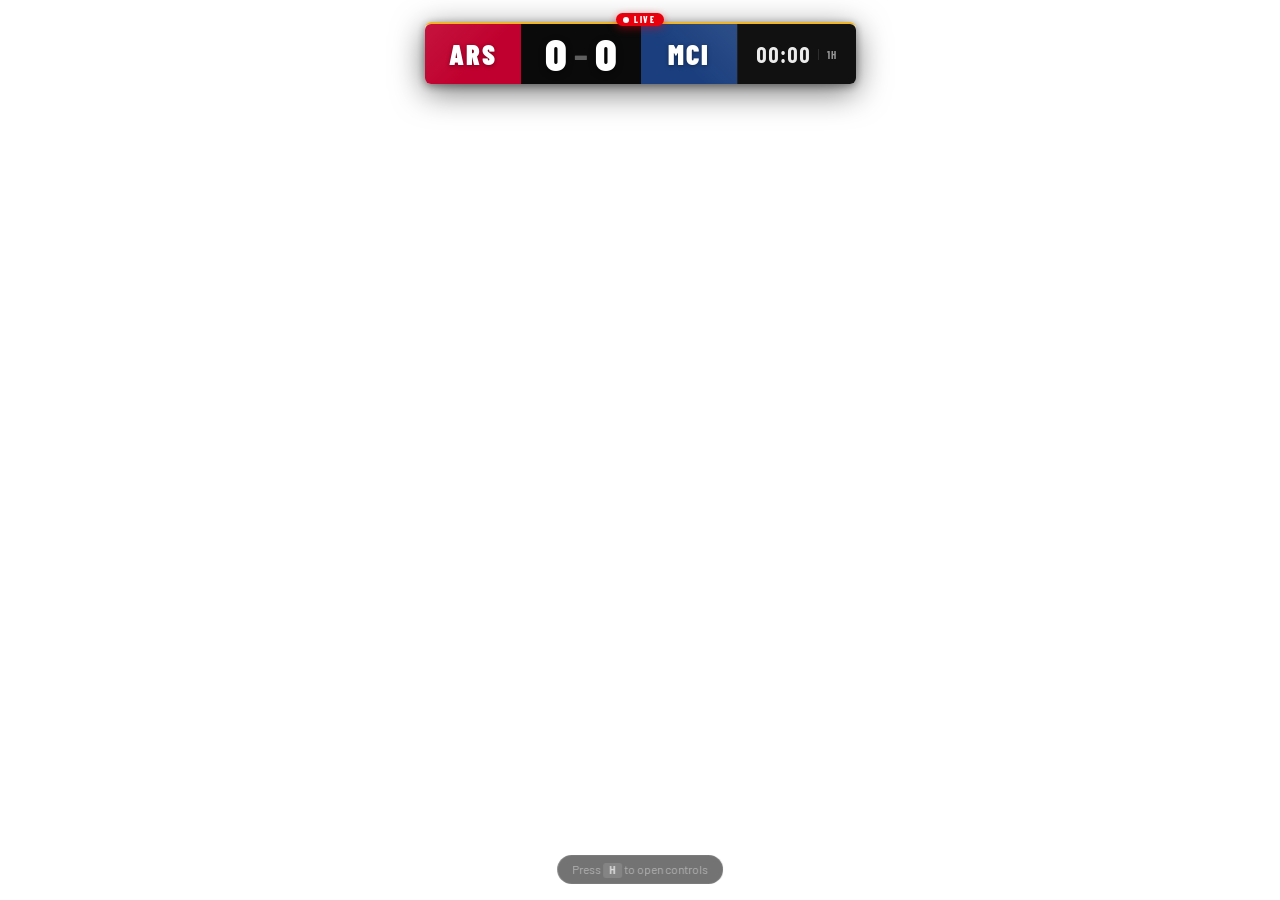
==== index.html @ 66799340 "Add files via upload" ====
<!DOCTYPE html>
<html lang="en">
<head>
  <meta charset="UTF-8" />
  <meta name="viewport" content="width=device-width, initial-scale=1.0" />
  <title>Football Broadcast Overlay</title>
  <link rel="preconnect" href="https://fonts.googleapis.com" />
  <link rel="preconnect" href="https://fonts.gstatic.com" crossorigin />
  <link href="https://fonts.googleapis.com/css2?family=Barlow+Condensed:wght@400;600;700;800;900&family=Barlow:wght@400;500;600;700&display=swap" rel="stylesheet" />
  <link rel="stylesheet" href="style.css" />
</head>
<body>

  <!-- ===================== SCOREBUG OVERLAY ===================== -->
  <div id="overlay">
    <div id="scorebug">

      <!-- Live pulse indicator -->
      <div class="live-badge">
        <span class="live-dot"></span>
        <span class="live-text">LIVE</span>
      </div>

      <!-- Home Team -->
      <div class="team-block home" id="home-block">
        <span class="team-name" id="home-name">ARS</span>
      </div>

      <!-- Score Area -->
      <div class="score-block">
        <span class="score" id="home-score">0</span>
        <span class="score-divider">–</span>
        <span class="score" id="away-score">0</span>
      </div>

      <!-- Away Team -->
      <div class="team-block away" id="away-block">
        <span class="team-name" id="away-name">MCI</span>
      </div>

      <!-- Timer Section -->
      <div class="timer-block" id="timer-block">
        <span class="match-time" id="match-time">00:00</span>
        <span class="added-time" id="added-time" style="display:none">+0</span>
        <span class="match-state" id="match-state">1H</span>
      </div>

    </div>
  </div>

  <!-- ===================== CONTROL PANEL ===================== -->
  <div id="control-panel" class="hidden">
    <div class="panel-header">
      <span class="panel-title">⚽ BROADCAST CONTROL</span>
      <button class="panel-close" id="panel-close" title="Close (H)">✕</button>
    </div>

    <div class="panel-body">

      <!-- Team Names -->
      <div class="control-section">
        <div class="section-label">TEAMS</div>
        <div class="control-row">
          <div class="team-input-group home-input">
            <label>Home</label>
            <input type="text" id="input-home-name" value="ARS" maxlength="6" />
          </div>
          <div class="team-input-group away-input">
            <label>Away</label>
            <input type="text" id="input-away-name" value="MCI" maxlength="6" />
          </div>
        </div>
        <div class="control-row">
          <label class="field-label">Home Color</label>
          <input type="color" id="home-color" value="#c0002e" />
          <label class="field-label">Away Color</label>
          <input type="color" id="away-color" value="#1b3f7e" />
        </div>
      </div>

      <!-- Score Controls -->
      <div class="control-section">
        <div class="section-label">SCORE</div>
        <div class="control-row">
          <div class="score-ctrl-group">
            <button class="btn score-btn minus" data-team="home" data-delta="-1">−</button>
            <span class="score-display" id="ctrl-home-score">0</span>
            <button class="btn score-btn plus" data-team="home" data-delta="1">+</button>
            <span class="score-label">HOME</span>
          </div>
          <div class="score-ctrl-group">
            <button class="btn score-btn minus" data-team="away" data-delta="-1">−</button>
            <span class="score-display" id="ctrl-away-score">0</span>
            <button class="btn score-btn plus" data-team="away" data-delta="1">+</button>
            <span class="score-label">AWAY</span>
          </div>
        </div>
      </div>

      <!-- Timer Controls -->
      <div class="control-section">
        <div class="section-label">MATCH TIMER</div>
        <div class="control-row timer-btns">
          <button class="btn btn-primary" id="btn-start">▶ START</button>
          <button class="btn btn-secondary" id="btn-pause">⏸ PAUSE</button>
          <button class="btn btn-danger" id="btn-reset">↺ RESET</button>
        </div>
        <div class="control-row timer-btns">
          <button class="btn btn-subtle" id="btn-minus10">−10s</button>
          <button class="btn btn-subtle" id="btn-plus10">+10s</button>
        </div>
        <div class="control-row">
          <label class="field-label">Set Time (MM:SS)</label>
          <input type="text" id="input-custom-time" placeholder="45:00" maxlength="5" />
          <button class="btn btn-subtle" id="btn-set-time">SET</button>
        </div>
      </div>

      <!-- Added Time -->
      <div class="control-section">
        <div class="section-label">ADDED TIME</div>
        <div class="control-row">
          <div class="slider-wrap">
            <input type="range" id="added-time-slider" min="0" max="15" value="0" step="1" />
            <div class="slider-labels">
              <span>0</span>
              <span id="added-time-value">None</span>
              <span>+15</span>
            </div>
          </div>
        </div>
      </div>

      <!-- Match State -->
      <div class="control-section">
        <div class="section-label">MATCH STATE</div>
        <div class="control-row state-btns">
          <button class="btn state-btn active" data-state="1H">1H</button>
          <button class="btn state-btn" data-state="HT">HT</button>
          <button class="btn state-btn" data-state="2H">2H</button>
          <button class="btn state-btn" data-state="ET">ET</button>
          <button class="btn state-btn" data-state="FT">FT</button>
        </div>
      </div>

      <!-- Keyboard Hints -->
      <div class="control-section shortcuts">
        <div class="section-label">SHORTCUTS</div>
        <div class="shortcut-grid">
          <span class="key">SPACE</span><span>Start / Pause</span>
          <span class="key">←</span><span>−10 seconds</span>
          <span class="key">→</span><span>+10 seconds</span>
          <span class="key">R</span><span>Reset timer</span>
          <span class="key">H</span><span>Toggle panel</span>
        </div>
      </div>

    </div>
  </div>

  <!-- Toggle hint when panel is hidden -->
  <div id="toggle-hint">Press <kbd>H</kbd> to open controls</div>

  <script src="script.js"></script>
</body>
</html>
---- style.css ----
/* ============================================================
   FOOTBALL BROADCAST OVERLAY — style.css
   Inspired by Premier League / UCL / SPOTV scorebug design
   ============================================================ */

*, *::before, *::after {
  box-sizing: border-box;
  margin: 0;
  padding: 0;
}

:root {
  --home-color: #c0002e;
  --away-color: #1b3f7e;
  --score-bg: #0a0a0a;
  --timer-bg: #111111;
  --text-primary: #ffffff;
  --text-muted: rgba(255,255,255,0.55);
  --gold: #f0b429;
  --gold-light: #ffe08a;
  --panel-bg: #141414;
  --panel-border: rgba(255,255,255,0.08);
  --panel-section: rgba(255,255,255,0.04);
  --radius: 4px;
  --font-main: 'Barlow Condensed', sans-serif;
  --font-body: 'Barlow', sans-serif;
}

html, body {
  width: 100%;
  height: 100%;
  background: transparent;
  font-family: var(--font-main);
  overflow: hidden;
}

/* ============================================================
   OVERLAY + SCOREBUG
   ============================================================ */

#overlay {
  position: fixed;
  top: 0;
  left: 0;
  right: 0;
  display: flex;
  justify-content: center;
  align-items: flex-start;
  padding-top: 22px;
  z-index: 100;
  pointer-events: none;
}

#scorebug {
  position: relative;
  display: flex;
  align-items: stretch;
  height: 62px;
  border-radius: 6px;
  overflow: visible;
  box-shadow:
    0 8px 32px rgba(0,0,0,0.55),
    0 2px 8px rgba(0,0,0,0.4),
    inset 0 1px 0 rgba(255,255,255,0.06);
  /* Thin gold top accent line */
  border-top: 2px solid var(--gold);
}

/* Live badge */
.live-badge {
  position: absolute;
  top: -11px;
  left: 50%;
  transform: translateX(-50%);
  display: flex;
  align-items: center;
  gap: 5px;
  background: #e8000d;
  padding: 2px 9px 2px 7px;
  border-radius: 20px;
  z-index: 10;
  box-shadow: 0 2px 8px rgba(232,0,13,0.5);
}

.live-dot {
  width: 6px;
  height: 6px;
  border-radius: 50%;
  background: #fff;
  animation: livePulse 1.4s ease-in-out infinite;
}

.live-text {
  font-family: var(--font-main);
  font-size: 9px;
  font-weight: 800;
  letter-spacing: 1.5px;
  color: #fff;
  line-height: 1;
}

@keyframes livePulse {
  0%, 100% { opacity: 1; transform: scale(1); }
  50%       { opacity: 0.4; transform: scale(0.85); }
}

/* ---- Team blocks ---- */
.team-block {
  display: flex;
  align-items: center;
  justify-content: center;
  padding: 0 22px;
  min-width: 96px;
  transition: background 0.3s ease;
}

.team-block.home {
  background: var(--home-color);
  border-radius: 6px 0 0 6px;
  /* Left edge subtle shine */
  background-image: linear-gradient(
    135deg,
    rgba(255,255,255,0.08) 0%,
    transparent 60%
  );
}

.team-block.away {
  background: var(--away-color);
  border-radius: 0 6px 6px 0;
  background-image: linear-gradient(
    225deg,
    rgba(255,255,255,0.08) 0%,
    transparent 60%
  );
}

.team-name {
  font-family: var(--font-main);
  font-size: 28px;
  font-weight: 900;
  letter-spacing: 2px;
  color: #fff;
  text-transform: uppercase;
  text-shadow: 0 1px 4px rgba(0,0,0,0.4);
  line-height: 1;
  white-space: nowrap;
}

/* ---- Score block ---- */
.score-block {
  display: flex;
  align-items: center;
  justify-content: center;
  gap: 4px;
  padding: 0 20px;
  background: var(--score-bg);
  min-width: 120px;
}

.score {
  font-family: var(--font-main);
  font-size: 44px;
  font-weight: 900;
  color: #ffffff;
  line-height: 1;
  font-variant-numeric: tabular-nums;
  /* Slight drop shadow for TV clarity */
  text-shadow: 0 2px 6px rgba(0,0,0,0.5);
  transition: transform 0.15s cubic-bezier(0.34,1.56,0.64,1), color 0.15s ease;
}

.score.bump {
  animation: scoreBump 0.35s cubic-bezier(0.34,1.56,0.64,1);
}

@keyframes scoreBump {
  0%   { transform: scale(1); }
  40%  { transform: scale(1.28); color: var(--gold); }
  100% { transform: scale(1); }
}

.score-divider {
  font-family: var(--font-main);
  font-size: 36px;
  font-weight: 700;
  color: rgba(255,255,255,0.35);
  line-height: 1;
  margin: 0 2px;
  user-select: none;
}

/* ---- Timer block ---- */
.timer-block {
  display: flex;
  align-items: center;
  gap: 7px;
  padding: 0 18px;
  background: var(--timer-bg);
  border-radius: 0 6px 6px 0;
  border-left: 1px solid rgba(255,255,255,0.07);
  min-width: 110px;
}

/* When away team is rightmost, override radius */
.team-block.away {
  /* away always right-most rounded */
}

/* Adjust border radius for timer if it's last */
/* Layout: HOME | SCORE | AWAY | TIMER */
.timer-block {
  border-radius: 0 6px 6px 0;
}
.team-block.away {
  border-radius: 0;
}

.match-time {
  font-family: var(--font-main);
  font-size: 22px;
  font-weight: 700;
  color: rgba(255,255,255,0.92);
  font-variant-numeric: tabular-nums;
  letter-spacing: 1px;
  line-height: 1;
}

.added-time {
  display: inline-flex;
  align-items: center;
  justify-content: center;
  background: var(--gold);
  color: #1a1000;
  font-family: var(--font-main);
  font-size: 11px;
  font-weight: 800;
  letter-spacing: 0.5px;
  padding: 2px 6px;
  border-radius: 20px;
  line-height: 1.2;
  white-space: nowrap;
  animation: addedTimeIn 0.35s cubic-bezier(0.34,1.56,0.64,1) both;
  box-shadow: 0 0 8px rgba(240,180,41,0.45);
}

@keyframes addedTimeIn {
  from { transform: scale(0.6); opacity: 0; }
  to   { transform: scale(1);   opacity: 1; }
}

.match-state {
  font-family: var(--font-main);
  font-size: 11px;
  font-weight: 700;
  letter-spacing: 1.5px;
  color: var(--text-muted);
  text-transform: uppercase;
  line-height: 1;
  border-left: 1px solid rgba(255,255,255,0.12);
  padding-left: 8px;
}

/* FT state — gold tint */
.match-state.ft {
  color: var(--gold);
}

/* ============================================================
   CONTROL PANEL
   ============================================================ */

#control-panel {
  position: fixed;
  top: 100px;
  left: 50%;
  transform: translateX(-50%);
  width: 540px;
  max-width: calc(100vw - 32px);
  background: var(--panel-bg);
  border: 1px solid var(--panel-border);
  border-radius: 10px;
  box-shadow:
    0 24px 64px rgba(0,0,0,0.7),
    0 4px 16px rgba(0,0,0,0.4);
  z-index: 500;
  font-family: var(--font-body);
  overflow: hidden;
  pointer-events: all;
  animation: panelIn 0.22s cubic-bezier(0.34,1.56,0.64,1);
}

@keyframes panelIn {
  from { opacity: 0; transform: translateX(-50%) translateY(-10px) scale(0.97); }
  to   { opacity: 1; transform: translateX(-50%) translateY(0) scale(1); }
}

#control-panel.hidden {
  display: none;
}

.panel-header {
  display: flex;
  align-items: center;
  justify-content: space-between;
  padding: 14px 18px;
  background: rgba(255,255,255,0.04);
  border-bottom: 1px solid var(--panel-border);
}

.panel-title {
  font-family: var(--font-main);
  font-size: 14px;
  font-weight: 800;
  letter-spacing: 2px;
  color: rgba(255,255,255,0.7);
  text-transform: uppercase;
}

.panel-close {
  background: none;
  border: none;
  color: rgba(255,255,255,0.4);
  font-size: 16px;
  cursor: pointer;
  padding: 2px 6px;
  border-radius: 4px;
  transition: color 0.15s, background 0.15s;
  line-height: 1;
}

.panel-close:hover {
  color: #fff;
  background: rgba(255,255,255,0.08);
}

.panel-body {
  padding: 16px;
  display: flex;
  flex-direction: column;
  gap: 14px;
  max-height: calc(100vh - 160px);
  overflow-y: auto;
}

.panel-body::-webkit-scrollbar { width: 4px; }
.panel-body::-webkit-scrollbar-track { background: transparent; }
.panel-body::-webkit-scrollbar-thumb { background: rgba(255,255,255,0.1); border-radius: 2px; }

/* Control sections */
.control-section {
  background: var(--panel-section);
  border: 1px solid var(--panel-border);
  border-radius: 8px;
  padding: 12px 14px;
  display: flex;
  flex-direction: column;
  gap: 10px;
}

.section-label {
  font-family: var(--font-main);
  font-size: 10px;
  font-weight: 700;
  letter-spacing: 2px;
  color: var(--text-muted);
  text-transform: uppercase;
}

.control-row {
  display: flex;
  align-items: center;
  gap: 10px;
  flex-wrap: wrap;
}

.field-label {
  font-size: 12px;
  color: var(--text-muted);
  white-space: nowrap;
}

/* Team input groups */
.team-input-group {
  display: flex;
  flex-direction: column;
  gap: 4px;
  flex: 1;
}

.team-input-group label {
  font-size: 11px;
  font-weight: 600;
  letter-spacing: 1px;
  text-transform: uppercase;
}

.team-input-group.home-input label { color: #ff6b8a; }
.team-input-group.away-input label { color: #6b9eff; }

/* Inputs */
input[type="text"],
input[type="color"] {
  background: rgba(255,255,255,0.06);
  border: 1px solid rgba(255,255,255,0.12);
  border-radius: 5px;
  color: #fff;
  font-family: var(--font-main);
  font-size: 16px;
  font-weight: 700;
  letter-spacing: 1px;
  padding: 7px 10px;
  outline: none;
  transition: border-color 0.15s, background 0.15s;
  width: 100%;
  text-transform: uppercase;
}

input[type="text"]:focus {
  border-color: rgba(255,255,255,0.3);
  background: rgba(255,255,255,0.09);
}

input[type="color"] {
  padding: 3px 5px;
  width: 46px;
  height: 34px;
  cursor: pointer;
  flex-shrink: 0;
}

/* Score controls */
.score-ctrl-group {
  display: flex;
  align-items: center;
  gap: 8px;
  flex: 1;
}

.score-label {
  font-size: 10px;
  font-weight: 700;
  letter-spacing: 1.5px;
  color: var(--text-muted);
  text-transform: uppercase;
}

.score-display {
  font-family: var(--font-main);
  font-size: 28px;
  font-weight: 900;
  color: #fff;
  min-width: 30px;
  text-align: center;
  font-variant-numeric: tabular-nums;
}

/* Buttons */
.btn {
  font-family: var(--font-main);
  font-size: 13px;
  font-weight: 700;
  letter-spacing: 0.8px;
  border: none;
  border-radius: 5px;
  cursor: pointer;
  padding: 8px 14px;
  transition: all 0.15s ease;
  text-transform: uppercase;
  line-height: 1;
}

.btn:active { transform: scale(0.96); }

.btn-primary {
  background: #2a9d3e;
  color: #fff;
}
.btn-primary:hover { background: #34c04f; }

.btn-secondary {
  background: #b5820a;
  color: #fff;
}
.btn-secondary:hover { background: #d9a010; }

.btn-danger {
  background: rgba(220,38,38,0.75);
  color: #fff;
}
.btn-danger:hover { background: rgba(220,38,38,1); }

.btn-subtle {
  background: rgba(255,255,255,0.07);
  color: rgba(255,255,255,0.8);
  border: 1px solid rgba(255,255,255,0.1);
}
.btn-subtle:hover {
  background: rgba(255,255,255,0.12);
  color: #fff;
}

.score-btn {
  width: 34px;
  height: 34px;
  padding: 0;
  font-size: 20px;
  font-weight: 700;
  display: flex;
  align-items: center;
  justify-content: center;
  border-radius: 50%;
}

.score-btn.minus {
  background: rgba(220,38,38,0.2);
  color: #ff7a7a;
  border: 1px solid rgba(220,38,38,0.3);
}
.score-btn.minus:hover {
  background: rgba(220,38,38,0.45);
  color: #fff;
}

.score-btn.plus {
  background: rgba(42,157,62,0.2);
  color: #6dda84;
  border: 1px solid rgba(42,157,62,0.3);
}
.score-btn.plus:hover {
  background: rgba(42,157,62,0.45);
  color: #fff;
}

.timer-btns { flex-wrap: nowrap; }

/* Added time slider */
.slider-wrap {
  width: 100%;
  display: flex;
  flex-direction: column;
  gap: 6px;
}

input[type="range"] {
  -webkit-appearance: none;
  width: 100%;
  height: 5px;
  background: rgba(255,255,255,0.1);
  border-radius: 10px;
  outline: none;
  cursor: pointer;
  accent-color: var(--gold);
}

input[type="range"]::-webkit-slider-thumb {
  -webkit-appearance: none;
  width: 20px;
  height: 20px;
  border-radius: 50%;
  background: var(--gold);
  box-shadow: 0 0 8px rgba(240,180,41,0.5);
  cursor: pointer;
  transition: transform 0.1s;
}

input[type="range"]::-webkit-slider-thumb:hover {
  transform: scale(1.15);
}

input[type="range"]::-moz-range-thumb {
  width: 20px;
  height: 20px;
  border-radius: 50%;
  background: var(--gold);
  cursor: pointer;
  border: none;
}

.slider-labels {
  display: flex;
  justify-content: space-between;
  font-size: 11px;
  color: var(--text-muted);
  font-family: var(--font-body);
}

#added-time-value {
  color: var(--gold);
  font-weight: 600;
  font-family: var(--font-main);
  font-size: 13px;
}

/* Match state buttons */
.state-btns {
  gap: 6px;
}

.state-btn {
  flex: 1;
  padding: 8px 6px;
  background: rgba(255,255,255,0.05);
  color: rgba(255,255,255,0.5);
  border: 1px solid rgba(255,255,255,0.08);
  font-size: 13px;
}

.state-btn:hover {
  background: rgba(255,255,255,0.1);
  color: rgba(255,255,255,0.85);
}

.state-btn.active {
  background: rgba(240,180,41,0.18);
  color: var(--gold);
  border-color: rgba(240,180,41,0.35);
}

/* Shortcuts */
.shortcuts .section-label { margin-bottom: 2px; }

.shortcut-grid {
  display: grid;
  grid-template-columns: auto 1fr;
  gap: 5px 12px;
  align-items: center;
}

.key {
  display: inline-block;
  background: rgba(255,255,255,0.08);
  border: 1px solid rgba(255,255,255,0.15);
  border-radius: 4px;
  padding: 2px 8px;
  font-family: var(--font-main);
  font-size: 11px;
  font-weight: 700;
  color: rgba(255,255,255,0.7);
  letter-spacing: 0.5px;
  white-space: nowrap;
}

.shortcut-grid span:not(.key) {
  font-size: 12px;
  color: var(--text-muted);
}

/* ============================================================
   TOGGLE HINT
   ============================================================ */

#toggle-hint {
  position: fixed;
  bottom: 16px;
  left: 50%;
  transform: translateX(-50%);
  background: rgba(0,0,0,0.55);
  color: rgba(255,255,255,0.45);
  font-family: var(--font-body);
  font-size: 12px;
  padding: 6px 14px;
  border-radius: 20px;
  pointer-events: none;
  user-select: none;
  opacity: 1;
  transition: opacity 0.4s;
  backdrop-filter: blur(6px);
  border: 1px solid rgba(255,255,255,0.06);
}

#toggle-hint kbd {
  background: rgba(255,255,255,0.12);
  border-radius: 3px;
  padding: 1px 6px;
  font-size: 11px;
  font-weight: 600;
  color: rgba(255,255,255,0.7);
}

#toggle-hint.fade-out {
  opacity: 0;
}

/* ============================================================
   RESPONSIVE — small embedded players
   ============================================================ */

@media (max-width: 600px) {
  #scorebug {
    height: 52px;
    border-radius: 5px;
  }
  .team-block { padding: 0 14px; min-width: 70px; }
  .team-name { font-size: 21px; }
  .score { font-size: 34px; }
  .score-block { padding: 0 14px; min-width: 96px; }
  .score-divider { font-size: 28px; }
  .match-time { font-size: 17px; }
  .timer-block { padding: 0 12px; min-width: 90px; }
  .added-time { font-size: 10px; }
  .match-state { font-size: 10px; }
}

@media (max-width: 400px) {
  .live-badge { display: none; }
  #overlay { padding-top: 10px; }
}
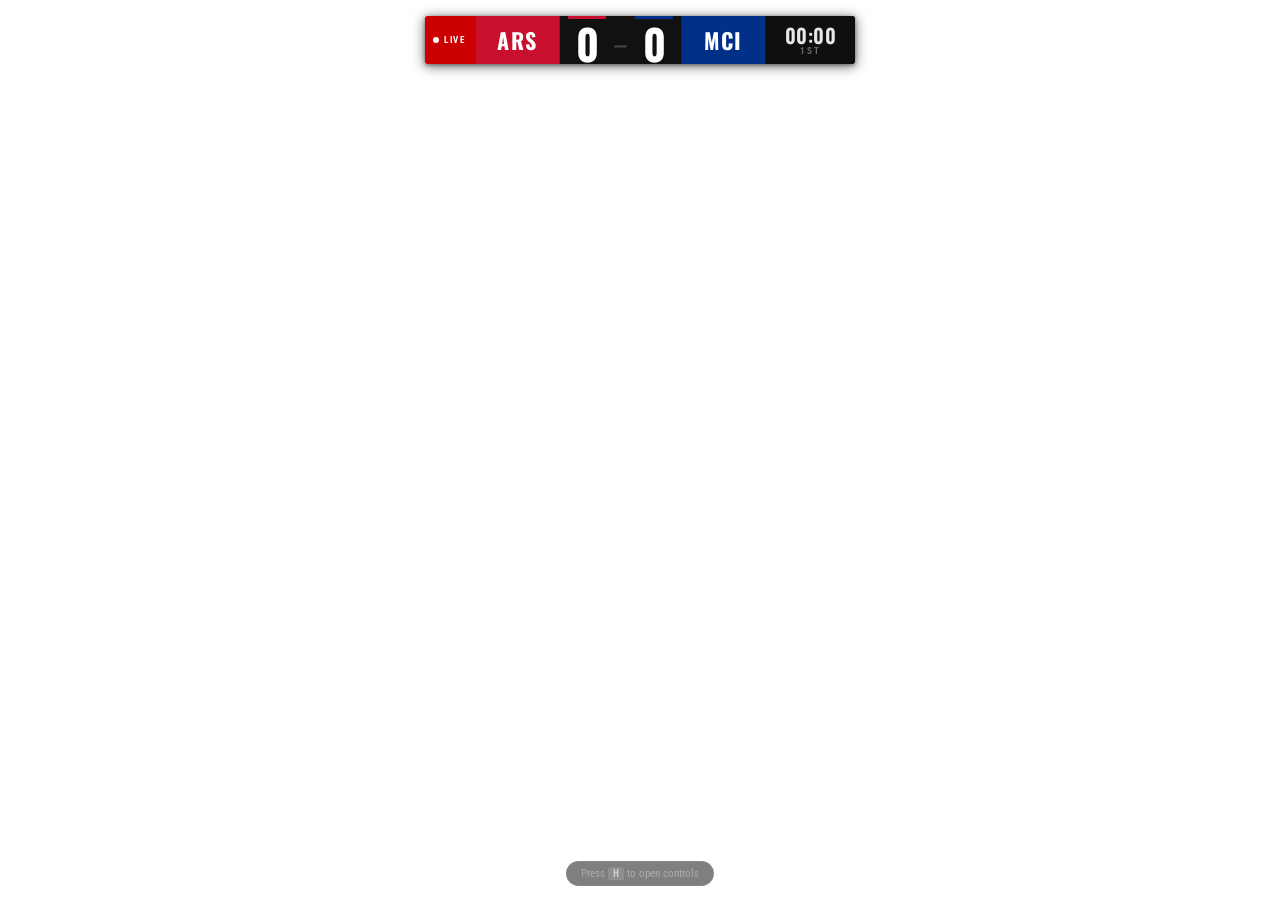
==== commit f74175ec: "Create index.html" ====
--- a/index.html
+++ b/index.html
@@ -1,166 +1,1009 @@
 <!DOCTYPE html>
 <html lang="en">
 <head>
-  <meta charset="UTF-8" />
-  <meta name="viewport" content="width=device-width, initial-scale=1.0" />
-  <title>Football Broadcast Overlay</title>
-  <link rel="preconnect" href="https://fonts.googleapis.com" />
-  <link rel="preconnect" href="https://fonts.gstatic.com" crossorigin />
-  <link href="https://fonts.googleapis.com/css2?family=Barlow+Condensed:wght@400;600;700;800;900&family=Barlow:wght@400;500;600;700&display=swap" rel="stylesheet" />
-  <link rel="stylesheet" href="style.css" />
+<meta charset="UTF-8"/>
+<meta name="viewport" content="width=device-width,initial-scale=1.0"/>
+<title>Football Scoreboard</title>
+<link rel="preconnect" href="https://fonts.googleapis.com"/>
+<link rel="preconnect" href="https://fonts.gstatic.com" crossorigin/>
+<link href="https://fonts.googleapis.com/css2?family=Oswald:wght@400;500;600;700&family=Roboto+Condensed:ital,wght@0,400;0,700;1,400&display=swap" rel="stylesheet"/>
+<style>
+/* ================================================================
+   RESET & ROOT
+   ================================================================ */
+*, *::before, *::after { box-sizing: border-box; margin: 0; padding: 0; }
+
+:root {
+  --home-color:  #c8102e;
+  --away-color:  #003087;
+  --fn:          'Oswald', sans-serif;
+  --fb:          'Roboto Condensed', sans-serif;
+}
+
+html, body {
+  width: 100%; height: 100%;
+  background: transparent;
+  overflow: hidden;
+}
+
+/* ================================================================
+   OVERLAY — top center anchor, OBS transparent
+   ================================================================ */
+#overlay {
+  position: fixed;
+  top: 0; left: 0; right: 0;
+  display: flex;
+  justify-content: center;
+  padding-top: 16px;
+  pointer-events: none;
+  z-index: 100;
+}
+
+/* ================================================================
+   ESPN CLASSIC SCOREBUG
+   Anatomy:
+     [●LIVE] [HOME ABBR] [HOME SCORE | AWAY SCORE] [AWAY ABBR] [CLOCK | PERIOD]
+   ================================================================ */
+#scorebug {
+  display: flex;
+  align-items: stretch;
+  /* Classic ESPN shadow — no glow, pure broadcast */
+  box-shadow: 0 2px 12px rgba(0,0,0,0.60), 0 1px 4px rgba(0,0,0,0.40);
+  animation: bugIn 0.25s ease-out both;
+}
+
+@keyframes bugIn {
+  from { opacity: 0; transform: translateY(-10px); }
+  to   { opacity: 1; transform: translateY(0); }
+}
+
+/* ── LIVE badge ── */
+.live-seg {
+  display: flex;
+  align-items: center;
+  gap: 5px;
+  background: #cc0000;
+  padding: 0 10px 0 8px;
+  border-radius: 2px 0 0 2px;
+  flex-shrink: 0;
+}
+.live-dot {
+  width: 6px; height: 6px;
+  border-radius: 50%;
+  background: #fff;
+  animation: pulse 1.8s ease-in-out infinite;
+}
+@keyframes pulse { 0%,100%{opacity:1} 50%{opacity:0.2} }
+.live-label {
+  font-family: var(--fb);
+  font-size: 9px; font-weight: 700;
+  letter-spacing: 1.8px; color: #fff; line-height: 1;
+}
+
+/* ── Home team slab ── */
+.slab-home {
+  display: flex;
+  align-items: center;
+  justify-content: center;
+  padding: 0 18px;
+  min-width: 84px;
+  background: var(--home-color);
+  border-right: 1px solid rgba(0,0,0,0.20);
+  position: relative;
+}
+
+/* ── Score center block ── */
+.score-center {
+  display: flex;
+  align-items: center;
+  background: #111;
+  padding: 0 4px;
+  gap: 0;
+}
+
+/* Individual score digit column */
+.score-col {
+  display: flex;
+  flex-direction: column;
+  align-items: center;
+  justify-content: center;
+  min-width: 46px;
+  padding: 0 4px;
+}
+
+.score-num {
+  font-family: var(--fn);
+  font-size: 42px; font-weight: 700;
+  color: #fff;
+  line-height: 1;
+  font-variant-numeric: tabular-nums;
+  text-align: center;
+}
+
+/* ESPN had a faint team-color rule above each score */
+.score-col-bar {
+  width: 100%; height: 3px;
+  margin-bottom: 3px;
+  border-radius: 1px;
+}
+.score-col-bar.home { background: var(--home-color); }
+.score-col-bar.away { background: var(--away-color); }
+
+.score-num.bump {
+  animation: scoreBump 0.32s ease-out;
+}
+@keyframes scoreBump {
+  0%   { transform: scale(1);    color: #fff; }
+  30%  { transform: scale(1.22); color: #f5c842; }
+  100% { transform: scale(1);    color: #fff; }
+}
+
+/* Dash between scores */
+.score-dash {
+  font-family: var(--fn);
+  font-size: 26px; font-weight: 400;
+  color: rgba(255,255,255,0.22);
+  padding: 0 3px;
+  line-height: 1;
+  user-select: none;
+  align-self: center;
+  /* push down slightly to align with numerals */
+  padding-top: 6px;
+}
+
+/* ── Away team slab ── */
+.slab-away {
+  display: flex;
+  align-items: center;
+  justify-content: center;
+  padding: 0 18px;
+  min-width: 84px;
+  background: var(--away-color);
+  border-left: 1px solid rgba(0,0,0,0.20);
+}
+
+/* Team name text */
+.team-abbr {
+  font-family: var(--fn);
+  font-size: 22px; font-weight: 700;
+  color: #fff;
+  letter-spacing: 1.5px;
+  text-transform: uppercase;
+  line-height: 1;
+  white-space: nowrap;
+}
+
+/* ── Clock segment ── */
+.clock-seg {
+  display: flex;
+  flex-direction: column;
+  align-items: center;
+  justify-content: center;
+  background: #0f0f0f;
+  border-left: 1px solid rgba(255,255,255,0.06);
+  padding: 0 14px;
+  min-width: 90px;
+  gap: 2px;
+  border-radius: 0 2px 2px 0;
+}
+
+/* Main clock display */
+.clock-time {
+  font-family: var(--fn);
+  font-size: 20px; font-weight: 600;
+  color: rgba(255,255,255,0.90);
+  font-variant-numeric: tabular-nums;
+  letter-spacing: 0.5px;
+  line-height: 1;
+  white-space: nowrap;
+}
+
+/* Period / state label below clock */
+.clock-period {
+  font-family: var(--fb);
+  font-size: 9px; font-weight: 700;
+  letter-spacing: 1.8px;
+  color: rgba(255,255,255,0.38);
+  text-transform: uppercase;
+  line-height: 1;
+}
+.clock-period.ft { color: #f5c842; }
+
+/* Added time pill */
+.added-pill {
+  display: none;
+  align-items: center;
+  justify-content: center;
+  background: #f5c842;
+  color: #1a1200;
+  font-family: var(--fn);
+  font-size: 10px; font-weight: 700;
+  padding: 1px 6px;
+  border-radius: 1px;
+  line-height: 1.4;
+  white-space: nowrap;
+  animation: pillIn 0.2s ease-out both;
+}
+@keyframes pillIn {
+  from { transform: scale(0.7); opacity: 0; }
+  to   { transform: scale(1);   opacity: 1; }
+}
+
+/* ================================================================
+   CONTROLLER PANEL
+   Toggled by pressing H — slides down from behind scorebug
+   ================================================================ */
+#panel-wrap {
+  position: fixed;
+  top: 0; left: 0; right: 0;
+  display: flex;
+  justify-content: center;
+  padding-top: 96px;  /* clears the scorebug */
+  z-index: 90;
+  pointer-events: none;
+}
+
+#ctrl-panel {
+  width: 460px;
+  max-width: calc(100vw - 24px);
+  background: #13151a;
+  border: 1px solid rgba(255,255,255,0.08);
+  border-radius: 4px;
+  box-shadow: 0 16px 48px rgba(0,0,0,0.75);
+  pointer-events: all;
+  overflow: hidden;
+  transform: translateY(-16px);
+  opacity: 0;
+  transition: transform 0.22s ease, opacity 0.2s ease;
+}
+
+#ctrl-panel.open {
+  transform: translateY(0);
+  opacity: 1;
+}
+
+/* Panel sections */
+.p-hd {
+  display: flex; align-items: center; justify-content: space-between;
+  padding: 9px 14px;
+  background: #1c1f26;
+  border-bottom: 1px solid rgba(255,255,255,0.07);
+}
+.p-hd-title {
+  font-family: var(--fn);
+  font-size: 13px; font-weight: 600;
+  letter-spacing: 2px;
+  color: rgba(255,255,255,0.45);
+  text-transform: uppercase;
+}
+.p-hd-title em { color: #f5c842; font-style: normal; }
+
+.sync-row { display: flex; align-items: center; gap: 5px; font-family: var(--fb); font-size: 10px; color: rgba(255,255,255,0.25); }
+.sync-dot { width: 5px; height: 5px; border-radius: 50%; background: #23a050; }
+.sync-dot.flash { animation: sfl 0.3s ease; }
+@keyframes sfl { 0%{background:#fff} 100%{background:#23a050} }
+
+.p-body {
+  padding: 10px;
+  display: flex; flex-direction: column; gap: 8px;
+}
+
+/* Card */
+.pcard {
+  background: #1c1f26;
+  border: 1px solid rgba(255,255,255,0.07);
+  border-radius: 3px;
+  overflow: hidden;
+}
+.pcard-hd {
+  padding: 5px 11px;
+  background: #21242c;
+  border-bottom: 1px solid rgba(255,255,255,0.06);
+  font-family: var(--fb);
+  font-size: 8px; font-weight: 700;
+  letter-spacing: 2px;
+  color: rgba(255,255,255,0.25);
+  text-transform: uppercase;
+}
+.pcard-body {
+  padding: 10px 11px;
+  display: flex; flex-direction: column; gap: 8px;
+}
+
+/* Grid helpers */
+.row { display: flex; align-items: center; gap: 7px; flex-wrap: wrap; }
+.col2 { display: grid; grid-template-columns: 1fr 1fr; gap: 9px; }
+
+/* Team column */
+.tcol { display: flex; flex-direction: column; gap: 6px; }
+.tcol-lbl {
+  font-family: var(--fb);
+  font-size: 8px; font-weight: 700;
+  letter-spacing: 1.8px; text-transform: uppercase;
+  padding-bottom: 4px; border-bottom: 2px solid transparent;
+}
+.tcol.home .tcol-lbl { color: #ff8096; border-color: #c8102e; }
+.tcol.away .tcol-lbl { color: #7aaeff; border-color: #003087; }
+.color-row { display: flex; align-items: center; gap: 6px; font-family: var(--fb); font-size: 10px; color: rgba(255,255,255,0.40); }
+
+/* Inputs */
+input[type=text] {
+  background: #0d0e12;
+  border: 1px solid rgba(255,255,255,0.12);
+  border-radius: 3px;
+  color: #fff;
+  font-family: var(--fn);
+  font-size: 13px; font-weight: 600;
+  letter-spacing: 1px;
+  padding: 5px 8px;
+  outline: none;
+  text-transform: uppercase;
+  width: 100%;
+  transition: border-color .12s;
+}
+input[type=text]:focus { border-color: rgba(255,255,255,0.28); }
+input[type=color] {
+  background: #0d0e12;
+  border: 1px solid rgba(255,255,255,0.12);
+  border-radius: 3px;
+  width: 34px; height: 28px;
+  padding: 2px; cursor: pointer; flex-shrink: 0;
+}
+
+/* Score controls */
+.score-pair { display: grid; grid-template-columns: 1fr 1fr; gap: 12px; }
+.score-unit { display: flex; flex-direction: column; align-items: center; gap: 5px; }
+.score-big {
+  font-family: var(--fn);
+  font-size: 44px; font-weight: 700;
+  color: #fff; font-variant-numeric: tabular-nums; line-height: 1;
+}
+.score-unit-lbl { font-family: var(--fb); font-size: 8px; letter-spacing: 1.8px; color: rgba(255,255,255,0.25); text-transform: uppercase; }
+.btn-pair { display: flex; align-items: center; gap: 7px; }
+
+/* Clock display in panel */
+.clock-big {
+  font-family: var(--fn);
+  font-size: 44px; font-weight: 600;
+  color: #fff; font-variant-numeric: tabular-nums;
+  letter-spacing: 1px; line-height: 1;
+  text-align: center; padding: 3px 0 5px;
+}
+
+/* Buttons */
+.btn {
+  font-family: var(--fb);
+  font-size: 11px; font-weight: 700;
+  letter-spacing: 0.4px;
+  border: none; border-radius: 3px;
+  cursor: pointer; padding: 7px 11px;
+  transition: background .12s, transform .07s;
+  text-transform: uppercase; line-height: 1; white-space: nowrap;
+}
+.btn:active { transform: scale(0.94); }
+
+.btn-circ {
+  width: 32px; height: 32px; padding: 0; border-radius: 50%;
+  font-size: 18px; font-weight: 700;
+  display: flex; align-items: center; justify-content: center; flex-shrink: 0;
+}
+.btn-minus { background: rgba(176,30,46,.18); color: #ff8096; border: 1px solid rgba(176,30,46,.28); }
+.btn-minus:hover { background: rgba(176,30,46,.40); color: #fff; }
+.btn-plus  { background: rgba(28,122,63,.18);  color: #5cdb80; border: 1px solid rgba(28,122,63,.28); }
+.btn-plus:hover  { background: rgba(28,122,63,.40); color: #fff; }
+
+.btn-go   { background: #1c7a3f; color: #fff; }
+.btn-go:hover   { background: #23a050; }
+.btn-hold { background: rgba(245,200,66,.14); color: #f5c842; border: 1px solid rgba(245,200,66,.28); }
+.btn-hold:hover { background: rgba(245,200,66,.26); }
+.btn-stop { background: rgba(176,30,46,.60); color: #fff; }
+.btn-stop:hover { background: #d02535; }
+.btn-ghost { background: rgba(255,255,255,.05); color: rgba(255,255,255,.55); border: 1px solid rgba(255,255,255,.08); }
+.btn-ghost:hover { background: rgba(255,255,255,.10); color: #fff; }
+
+/* State buttons */
+.state-row { gap: 5px; flex-wrap: nowrap; }
+.btn-state {
+  flex: 1; padding: 6px 4px; font-size: 11px;
+  background: #21242c; color: rgba(255,255,255,.40);
+  border: 1px solid rgba(255,255,255,.07);
+}
+.btn-state:hover { background: rgba(255,255,255,.07); color: rgba(255,255,255,.75); }
+.btn-state.on {
+  background: rgba(245,200,66,.12);
+  color: #f5c842;
+  border-color: rgba(245,200,66,.28);
+}
+
+/* Slider */
+.slider-wrap { width: 100%; display: flex; flex-direction: column; gap: 5px; }
+input[type=range] {
+  -webkit-appearance: none;
+  width: 100%; height: 3px;
+  background: rgba(255,255,255,.10);
+  border-radius: 10px; outline: none; cursor: pointer;
+}
+input[type=range]::-webkit-slider-thumb {
+  -webkit-appearance: none;
+  width: 16px; height: 16px; border-radius: 50%;
+  background: #f5c842;
+  box-shadow: 0 0 4px rgba(245,200,66,.35);
+  cursor: pointer; transition: transform .1s;
+}
+input[type=range]::-webkit-slider-thumb:hover { transform: scale(1.2); }
+input[type=range]::-moz-range-thumb {
+  width: 16px; height: 16px; border-radius: 50%;
+  background: #f5c842; border: none; cursor: pointer;
+}
+.slider-meta { display: flex; justify-content: space-between; font-family: var(--fb); font-size: 10px; color: rgba(255,255,255,.28); }
+#added-readout { color: #f5c842; font-weight: 700; }
+
+/* Set time input */
+#input-settime { width: 76px; flex-shrink: 0; }
+.row-lbl { font-family: var(--fb); font-size: 10px; color: rgba(255,255,255,.40); white-space: nowrap; min-width: 52px; }
+
+/* Keyboard hints */
+.key-grid { display: grid; grid-template-columns: auto 1fr; gap: 4px 10px; align-items: center; }
+.kbd {
+  display: inline-block;
+  background: #21242c; border: 1px solid rgba(255,255,255,.12); border-radius: 2px;
+  padding: 2px 7px; font-family: var(--fn); font-size: 10px; font-weight: 600;
+  color: rgba(255,255,255,.50); letter-spacing: .5px; white-space: nowrap;
+}
+.key-grid span:not(.kbd) { font-family: var(--fb); font-size: 10px; color: rgba(255,255,255,.28); }
+
+/* Panel footer */
+.p-foot {
+  padding: 7px 14px; text-align: center;
+  font-family: var(--fb); font-size: 9px; color: rgba(255,255,255,.20);
+  border-top: 1px solid rgba(255,255,255,.06);
+}
+
+/* Hint bar */
+#hint {
+  position: fixed;
+  bottom: 14px; left: 50%;
+  transform: translateX(-50%);
+  background: rgba(0,0,0,0.50);
+  color: rgba(255,255,255,0.35);
+  font-family: var(--fb); font-size: 11px;
+  padding: 5px 14px; border-radius: 20px;
+  pointer-events: none; white-space: nowrap;
+  border: 1px solid rgba(255,255,255,0.06);
+  transition: opacity 0.4s;
+}
+#hint.hide { opacity: 0; }
+#hint kbd {
+  background: rgba(255,255,255,.12); border-radius: 2px;
+  padding: 1px 5px; font-size: 10px; font-weight: 700;
+  color: rgba(255,255,255,.55);
+}
+
+/* ================================================================
+   RESPONSIVE
+   ================================================================ */
+@media (max-width: 540px) {
+  .slab-home, .slab-away { min-width: 62px; padding: 0 10px; }
+  .team-abbr { font-size: 17px; }
+  .score-num { font-size: 34px; }
+  .score-dash { font-size: 20px; }
+  .clock-time { font-size: 17px; }
+  .clock-seg { min-width: 76px; padding: 0 9px; }
+  .live-seg { padding: 0 8px 0 6px; }
+}
+</style>
 </head>
 <body>
 
-  <!-- ===================== SCOREBUG OVERLAY ===================== -->
-  <div id="overlay">
-    <div id="scorebug">
-
-      <!-- Live pulse indicator -->
-      <div class="live-badge">
-        <span class="live-dot"></span>
-        <span class="live-text">LIVE</span>
+<!-- ================================================================
+     SCOREBUG OVERLAY
+     Layout: [●LIVE][HOME][▌HOME SCORE▕AWAY SCORE▌][AWAY][TIME↕PERIOD]
+     ================================================================ -->
+<div id="overlay">
+  <div id="scorebug">
+
+    <!-- Live indicator -->
+    <div class="live-seg">
+      <span class="live-dot"></span>
+      <span class="live-label">LIVE</span>
+    </div>
+
+    <!-- Home team -->
+    <div class="slab-home" id="el-home-slab">
+      <span class="team-abbr" id="el-home-name">ARS</span>
+    </div>
+
+    <!-- Score center: color bar + number per team, with dash -->
+    <div class="score-center">
+      <div class="score-col">
+        <div class="score-col-bar home" id="el-home-bar"></div>
+        <span class="score-num" id="el-home-score">0</span>
       </div>
-
-      <!-- Home Team -->
-      <div class="team-block home" id="home-block">
-        <span class="team-name" id="home-name">ARS</span>
+      <span class="score-dash">–</span>
+      <div class="score-col">
+        <div class="score-col-bar away" id="el-away-bar"></div>
+        <span class="score-num" id="el-away-score">0</span>
       </div>
-
-      <!-- Score Area -->
-      <div class="score-block">
-        <span class="score" id="home-score">0</span>
-        <span class="score-divider">–</span>
-        <span class="score" id="away-score">0</span>
+    </div>
+
+    <!-- Away team -->
+    <div class="slab-away" id="el-away-slab">
+      <span class="team-abbr" id="el-away-name">MCI</span>
+    </div>
+
+    <!-- Clock + period -->
+    <div class="clock-seg">
+      <span class="clock-time" id="el-clock">00:00</span>
+      <span class="added-pill" id="el-added"></span>
+      <span class="clock-period" id="el-period">1ST</span>
+    </div>
+
+  </div>
+</div>
+
+<!-- ================================================================
+     CONTROLLER PANEL  (toggle with H)
+     ================================================================ -->
+<div id="panel-wrap">
+  <div id="ctrl-panel">
+
+    <div class="p-hd">
+      <span class="p-hd-title">Football <em>Control</em></span>
+      <div class="sync-row">
+        <div class="sync-dot" id="sync-dot"></div>
+        <span>Synced</span>
       </div>
-
-      <!-- Away Team -->
-      <div class="team-block away" id="away-block">
-        <span class="team-name" id="away-name">MCI</span>
-      </div>
-
-      <!-- Timer Section -->
-      <div class="timer-block" id="timer-block">
-        <span class="match-time" id="match-time">00:00</span>
-        <span class="added-time" id="added-time" style="display:none">+0</span>
-        <span class="match-state" id="match-state">1H</span>
-      </div>
-
     </div>
-  </div>
-
-  <!-- ===================== CONTROL PANEL ===================== -->
-  <div id="control-panel" class="hidden">
-    <div class="panel-header">
-      <span class="panel-title">⚽ BROADCAST CONTROL</span>
-      <button class="panel-close" id="panel-close" title="Close (H)">✕</button>
-    </div>
-
-    <div class="panel-body">
-
-      <!-- Team Names -->
-      <div class="control-section">
-        <div class="section-label">TEAMS</div>
-        <div class="control-row">
-          <div class="team-input-group home-input">
-            <label>Home</label>
-            <input type="text" id="input-home-name" value="ARS" maxlength="6" />
-          </div>
-          <div class="team-input-group away-input">
-            <label>Away</label>
-            <input type="text" id="input-away-name" value="MCI" maxlength="6" />
-          </div>
-        </div>
-        <div class="control-row">
-          <label class="field-label">Home Color</label>
-          <input type="color" id="home-color" value="#c0002e" />
-          <label class="field-label">Away Color</label>
-          <input type="color" id="away-color" value="#1b3f7e" />
-        </div>
-      </div>
-
-      <!-- Score Controls -->
-      <div class="control-section">
-        <div class="section-label">SCORE</div>
-        <div class="control-row">
-          <div class="score-ctrl-group">
-            <button class="btn score-btn minus" data-team="home" data-delta="-1">−</button>
-            <span class="score-display" id="ctrl-home-score">0</span>
-            <button class="btn score-btn plus" data-team="home" data-delta="1">+</button>
-            <span class="score-label">HOME</span>
-          </div>
-          <div class="score-ctrl-group">
-            <button class="btn score-btn minus" data-team="away" data-delta="-1">−</button>
-            <span class="score-display" id="ctrl-away-score">0</span>
-            <button class="btn score-btn plus" data-team="away" data-delta="1">+</button>
-            <span class="score-label">AWAY</span>
+
+    <div class="p-body">
+
+      <!-- Teams -->
+      <div class="pcard">
+        <div class="pcard-hd">Teams</div>
+        <div class="pcard-body">
+          <div class="col2">
+            <div class="tcol home">
+              <div class="tcol-lbl">Home</div>
+              <input type="text" id="in-home-name" value="ARS" maxlength="8" placeholder="HOME"/>
+              <div class="color-row">
+                <input type="color" id="in-home-color" value="#c8102e"/>
+                <span>Kit color</span>
+              </div>
+            </div>
+            <div class="tcol away">
+              <div class="tcol-lbl">Away</div>
+              <input type="text" id="in-away-name" value="MCI" maxlength="8" placeholder="AWAY"/>
+              <div class="color-row">
+                <input type="color" id="in-away-color" value="#003087"/>
+                <span>Kit color</span>
+              </div>
+            </div>
           </div>
         </div>
       </div>
 
-      <!-- Timer Controls -->
-      <div class="control-section">
-        <div class="section-label">MATCH TIMER</div>
-        <div class="control-row timer-btns">
-          <button class="btn btn-primary" id="btn-start">▶ START</button>
-          <button class="btn btn-secondary" id="btn-pause">⏸ PAUSE</button>
-          <button class="btn btn-danger" id="btn-reset">↺ RESET</button>
-        </div>
-        <div class="control-row timer-btns">
-          <button class="btn btn-subtle" id="btn-minus10">−10s</button>
-          <button class="btn btn-subtle" id="btn-plus10">+10s</button>
-        </div>
-        <div class="control-row">
-          <label class="field-label">Set Time (MM:SS)</label>
-          <input type="text" id="input-custom-time" placeholder="45:00" maxlength="5" />
-          <button class="btn btn-subtle" id="btn-set-time">SET</button>
+      <!-- Score -->
+      <div class="pcard">
+        <div class="pcard-hd">Score</div>
+        <div class="pcard-body">
+          <div class="score-pair">
+            <div class="score-unit">
+              <div class="btn-pair">
+                <button class="btn btn-circ btn-minus" data-team="home" data-d="-1">−</button>
+                <div class="score-big" id="ctrl-hs">0</div>
+                <button class="btn btn-circ btn-plus"  data-team="home" data-d="1">+</button>
+              </div>
+              <div class="score-unit-lbl">Home</div>
+            </div>
+            <div class="score-unit">
+              <div class="btn-pair">
+                <button class="btn btn-circ btn-minus" data-team="away" data-d="-1">−</button>
+                <div class="score-big" id="ctrl-as">0</div>
+                <button class="btn btn-circ btn-plus"  data-team="away" data-d="1">+</button>
+              </div>
+              <div class="score-unit-lbl">Away</div>
+            </div>
+          </div>
         </div>
       </div>
 
-      <!-- Added Time -->
-      <div class="control-section">
-        <div class="section-label">ADDED TIME</div>
-        <div class="control-row">
+      <!-- Timer -->
+      <div class="pcard">
+        <div class="pcard-hd">Match Timer</div>
+        <div class="pcard-body">
+          <div class="clock-big" id="ctrl-clock">00:00</div>
+          <div class="row">
+            <button class="btn btn-go"   id="btn-start">▶ Start</button>
+            <button class="btn btn-hold" id="btn-pause" style="opacity:.4">⏸ Pause</button>
+            <button class="btn btn-stop" id="btn-reset">↺ Reset</button>
+          </div>
+          <div class="row">
+            <button class="btn btn-ghost" id="btn-m10">− 10s</button>
+            <button class="btn btn-ghost" id="btn-p10">+ 10s</button>
+          </div>
+          <div class="row">
+            <span class="row-lbl">Set time</span>
+            <input type="text" id="input-settime" placeholder="45:00" maxlength="6"/>
+            <button class="btn btn-ghost" id="btn-set">Set</button>
+          </div>
+        </div>
+      </div>
+
+      <!-- Added time -->
+      <div class="pcard">
+        <div class="pcard-hd">Added Time</div>
+        <div class="pcard-body">
           <div class="slider-wrap">
-            <input type="range" id="added-time-slider" min="0" max="15" value="0" step="1" />
-            <div class="slider-labels">
-              <span>0</span>
-              <span id="added-time-value">None</span>
+            <input type="range" id="slider-added" min="0" max="15" value="0" step="1"/>
+            <div class="slider-meta">
+              <span>None</span>
+              <span id="added-readout">None</span>
               <span>+15</span>
             </div>
           </div>
         </div>
       </div>
 
-      <!-- Match State -->
-      <div class="control-section">
-        <div class="section-label">MATCH STATE</div>
-        <div class="control-row state-btns">
-          <button class="btn state-btn active" data-state="1H">1H</button>
-          <button class="btn state-btn" data-state="HT">HT</button>
-          <button class="btn state-btn" data-state="2H">2H</button>
-          <button class="btn state-btn" data-state="ET">ET</button>
-          <button class="btn state-btn" data-state="FT">FT</button>
+      <!-- Match state -->
+      <div class="pcard">
+        <div class="pcard-hd">Match State</div>
+        <div class="pcard-body">
+          <div class="row state-row">
+            <button class="btn btn-state on" data-state="1ST">1ST</button>
+            <button class="btn btn-state"    data-state="HT">HT</button>
+            <button class="btn btn-state"    data-state="2ND">2ND</button>
+            <button class="btn btn-state"    data-state="ET">ET</button>
+            <button class="btn btn-state"    data-state="FT">FT</button>
+          </div>
         </div>
       </div>
 
-      <!-- Keyboard Hints -->
-      <div class="control-section shortcuts">
-        <div class="section-label">SHORTCUTS</div>
-        <div class="shortcut-grid">
-          <span class="key">SPACE</span><span>Start / Pause</span>
-          <span class="key">←</span><span>−10 seconds</span>
-          <span class="key">→</span><span>+10 seconds</span>
-          <span class="key">R</span><span>Reset timer</span>
-          <span class="key">H</span><span>Toggle panel</span>
+      <!-- Shortcuts -->
+      <div class="pcard">
+        <div class="pcard-hd">Keyboard Shortcuts</div>
+        <div class="pcard-body">
+          <div class="key-grid">
+            <span class="kbd">H</span>     <span>Toggle this panel</span>
+            <span class="kbd">SPACE</span> <span>Start / Pause timer</span>
+            <span class="kbd">←</span>     <span>−10 seconds</span>
+            <span class="kbd">→</span>     <span>+10 seconds</span>
+            <span class="kbd">R</span>     <span>Reset timer</span>
+          </div>
         </div>
       </div>
 
-    </div>
-  </div>
-
-  <!-- Toggle hint when panel is hidden -->
-  <div id="toggle-hint">Press <kbd>H</kbd> to open controls</div>
-
-  <script src="script.js"></script>
+    </div><!-- /p-body -->
+
+    <div class="p-foot">ESPN-style football broadcast overlay · single file</div>
+
+  </div><!-- /ctrl-panel -->
+</div><!-- /panel-wrap -->
+
+<!-- Hint -->
+<div id="hint">Press <kbd>H</kbd> to open controls</div>
+
+<!-- ================================================================
+     SCRIPT — single-file self-contained engine
+     Timer: performance.now() — zero drift
+     No localStorage needed — everything lives in this page
+     ================================================================ -->
+<script>
+(function () {
+  'use strict';
+
+  /* ── State ── */
+  const state = {
+    homeName:   'ARS',
+    awayName:   'MCI',
+    homeScore:  0,
+    awayScore:  0,
+    homeColor:  '#c8102e',
+    awayColor:  '#003087',
+    elapsedMs:  0,
+    running:    false,
+    addedTime:  0,
+    matchState: '1ST',
+    panelOpen:  false,
+  };
+
+  /* ── DOM refs — overlay ── */
+  const elHomeName  = document.getElementById('el-home-name');
+  const elAwayName  = document.getElementById('el-away-name');
+  const elHomeScore = document.getElementById('el-home-score');
+  const elAwayScore = document.getElementById('el-away-score');
+  const elHomeSlab  = document.getElementById('el-home-slab');
+  const elAwaySlab  = document.getElementById('el-away-slab');
+  const elHomeBar   = document.getElementById('el-home-bar');
+  const elAwayBar   = document.getElementById('el-away-bar');
+  const elClock     = document.getElementById('el-clock');
+  const elAdded     = document.getElementById('el-added');
+  const elPeriod    = document.getElementById('el-period');
+  const root        = document.documentElement;
+
+  /* ── DOM refs — controller ── */
+  const ctrlPanel   = document.getElementById('ctrl-panel');
+  const syncDot     = document.getElementById('sync-dot');
+  const ctrlClock   = document.getElementById('ctrl-clock');
+  const ctrlHS      = document.getElementById('ctrl-hs');
+  const ctrlAS      = document.getElementById('ctrl-as');
+  const btnStart    = document.getElementById('btn-start');
+  const btnPause    = document.getElementById('btn-pause');
+  const hint        = document.getElementById('hint');
+
+  /* ================================================================
+     TIMER ENGINE — performance.now, zero drift
+     ================================================================ */
+  let rafId   = null;
+  let startTs = 0;
+  let startMs = 0;
+
+  function nowMs () {
+    return state.running
+      ? startMs + (performance.now() - startTs)
+      : state.elapsedMs;
+  }
+
+  function rafCb (ts) {
+    if (!state.running) return;
+    state.elapsedMs = startMs + (ts - startTs);
+    renderClock();
+    rafId = requestAnimationFrame(rafCb);
+  }
+
+  function startTimer () {
+    if (state.running) return;
+    state.running = true;
+    startTs = performance.now();
+    startMs = state.elapsedMs;
+    rafId = requestAnimationFrame(rafCb);
+    updateTimerBtns();
+  }
+
+  function pauseTimer () {
+    if (!state.running) return;
+    state.running = false;
+    cancelAnimationFrame(rafId);
+    state.elapsedMs = startMs + (performance.now() - startTs);
+    renderClock();
+    updateTimerBtns();
+  }
+
+  function resetTimer () {
+    pauseTimer();
+    state.elapsedMs = 0;
+    renderClock();
+  }
+
+  function adjustTimer (delta) {
+    const was = state.running;
+    if (was) pauseTimer();
+    state.elapsedMs = Math.max(0, state.elapsedMs + delta);
+    renderClock();
+    if (was) startTimer();
+  }
+
+  function setTimerFromInput () {
+    const raw = document.getElementById('input-settime').value.trim();
+    let ms = 0;
+    if (/^\d{1,3}:\d{2}$/.test(raw)) {
+      const [m, s] = raw.split(':').map(Number);
+      ms = (m * 60 + s) * 1000;
+    } else if (/^\d+$/.test(raw)) {
+      ms = parseInt(raw, 10) * 1000;
+    } else { return; }
+    const was = state.running;
+    if (was) pauseTimer();
+    state.elapsedMs = ms;
+    renderClock();
+    document.getElementById('input-settime').value = '';
+    if (was) startTimer();
+  }
+
+  /* ================================================================
+     RENDER
+     ================================================================ */
+
+  function fmt (ms) {
+    const s = Math.max(0, Math.floor(ms / 1000));
+    return String(Math.floor(s / 60)).padStart(2, '0') + ':' + String(s % 60).padStart(2, '0');
+  }
+
+  function renderClock () {
+    const t = fmt(state.running ? nowMs() : state.elapsedMs);
+    elClock.textContent    = t;
+    ctrlClock.textContent  = t;
+  }
+
+  function bump (el) {
+    el.classList.remove('bump');
+    void el.offsetWidth;
+    el.classList.add('bump');
+    el.addEventListener('animationend', () => el.classList.remove('bump'), { once: true });
+  }
+
+  function renderScore (team) {
+    if (team === 'home') {
+      elHomeScore.textContent = state.homeScore;
+      ctrlHS.textContent      = state.homeScore;
+      bump(elHomeScore);
+    } else {
+      elAwayScore.textContent = state.awayScore;
+      ctrlAS.textContent      = state.awayScore;
+      bump(elAwayScore);
+    }
+  }
+
+  function renderColors () {
+    root.style.setProperty('--home-color', state.homeColor);
+    root.style.setProperty('--away-color', state.awayColor);
+    elHomeSlab.style.background = state.homeColor;
+    elAwaySlab.style.background = state.awayColor;
+    elHomeBar.style.background  = state.homeColor;
+    elAwayBar.style.background  = state.awayColor;
+  }
+
+  function renderTeams () {
+    elHomeName.textContent = state.homeName.toUpperCase();
+    elAwayName.textContent = state.awayName.toUpperCase();
+  }
+
+  function renderAddedTime () {
+    const at = state.addedTime;
+    if (at > 0) {
+      elAdded.textContent = '+' + at;
+      elAdded.style.display = 'inline-flex';
+      elAdded.style.animation = 'none';
+      void elAdded.offsetWidth;
+      elAdded.style.animation = '';
+    } else {
+      elAdded.style.display = 'none';
+    }
+    document.getElementById('added-readout').textContent =
+      at > 0 ? '+' + at + ' min' : 'None';
+  }
+
+  function renderState (s) {
+    elPeriod.textContent = s;
+    elPeriod.className = 'clock-period' + (s === 'FT' ? ' ft' : '');
+  }
+
+  function updateTimerBtns () {
+    btnStart.style.opacity = state.running ? '0.4' : '1';
+    btnPause.style.opacity = state.running ? '1'   : '0.4';
+  }
+
+  function flashSync () {
+    syncDot.classList.remove('flash');
+    void syncDot.offsetWidth;
+    syncDot.classList.add('flash');
+  }
+
+  /* ================================================================
+     PANEL TOGGLE
+     ================================================================ */
+  let hintTimer = null;
+
+  function openPanel () {
+    state.panelOpen = true;
+    ctrlPanel.classList.add('open');
+    hint.classList.add('hide');
+    clearTimeout(hintTimer);
+  }
+
+  function closePanel () {
+    state.panelOpen = false;
+    ctrlPanel.classList.remove('open');
+    hint.classList.remove('hide');
+    clearTimeout(hintTimer);
+    hintTimer = setTimeout(() => hint.classList.add('hide'), 3500);
+  }
+
+  function togglePanel () {
+    state.panelOpen ? closePanel() : openPanel();
+  }
+
+  /* ================================================================
+     EVENT BINDINGS
+     ================================================================ */
+
+  /* Team names */
+  document.getElementById('in-home-name').addEventListener('input', function () {
+    state.homeName = this.value || 'HOME';
+    renderTeams(); flashSync();
+  });
+  document.getElementById('in-away-name').addEventListener('input', function () {
+    state.awayName = this.value || 'AWAY';
+    renderTeams(); flashSync();
+  });
+
+  /* Kit colors */
+  document.getElementById('in-home-color').addEventListener('input', function () {
+    state.homeColor = this.value; renderColors(); flashSync();
+  });
+  document.getElementById('in-away-color').addEventListener('input', function () {
+    state.awayColor = this.value; renderColors(); flashSync();
+  });
+
+  /* Score buttons */
+  document.querySelectorAll('[data-d]').forEach(btn => {
+    btn.addEventListener('click', () => {
+      const team  = btn.dataset.team;
+      const delta = parseInt(btn.dataset.d, 10);
+      if (team === 'home') {
+        state.homeScore = Math.max(0, state.homeScore + delta);
+      } else {
+        state.awayScore = Math.max(0, state.awayScore + delta);
+      }
+      renderScore(team);
+      flashSync();
+    });
+  });
+
+  /* Timer buttons */
+  btnStart.addEventListener('click', startTimer);
+  btnPause.addEventListener('click', pauseTimer);
+  document.getElementById('btn-reset').addEventListener('click', resetTimer);
+  document.getElementById('btn-m10').addEventListener('click', () => adjustTimer(-10000));
+  document.getElementById('btn-p10').addEventListener('click', () => adjustTimer( 10000));
+  document.getElementById('btn-set').addEventListener('click', setTimerFromInput);
+  document.getElementById('input-settime').addEventListener('keydown', e => {
+    if (e.key === 'Enter') setTimerFromInput();
+  });
+
+  /* Added time slider */
+  document.getElementById('slider-added').addEventListener('input', function () {
+    state.addedTime = parseInt(this.value, 10);
+    renderAddedTime(); flashSync();
+  });
+
+  /* Match state */
+  document.querySelectorAll('.btn-state').forEach(btn => {
+    btn.addEventListener('click', () => {
+      document.querySelectorAll('.btn-state').forEach(b => b.classList.remove('on'));
+      btn.classList.add('on');
+      state.matchState = btn.dataset.state;
+      renderState(state.matchState);
+      flashSync();
+    });
+  });
+
+  /* Keyboard shortcuts */
+  document.addEventListener('keydown', e => {
+    const tag = document.activeElement.tagName.toLowerCase();
+    if (tag === 'input' || tag === 'textarea') {
+      if (e.key === 'Escape') document.activeElement.blur();
+      return;
+    }
+    switch (e.key) {
+      case 'h': case 'H':
+        togglePanel(); break;
+      case ' ': case 'Space':
+        e.preventDefault();
+        state.running ? pauseTimer() : startTimer();
+        break;
+      case 'ArrowLeft':
+        e.preventDefault(); adjustTimer(-10000); break;
+      case 'ArrowRight':
+        e.preventDefault(); adjustTimer( 10000); break;
+      case 'r': case 'R':
+        resetTimer(); break;
+    }
+  });
+
+  /* ================================================================
+     INIT
+     ================================================================ */
+  renderTeams();
+  renderColors();
+  renderClock();
+  renderAddedTime();
+  renderState(state.matchState);
+  updateTimerBtns();
+
+  /* Auto-fade hint after 4s */
+  hintTimer = setTimeout(() => hint.classList.add('hide'), 4000);
+
+})();
+</script>
 </body>
 </html>
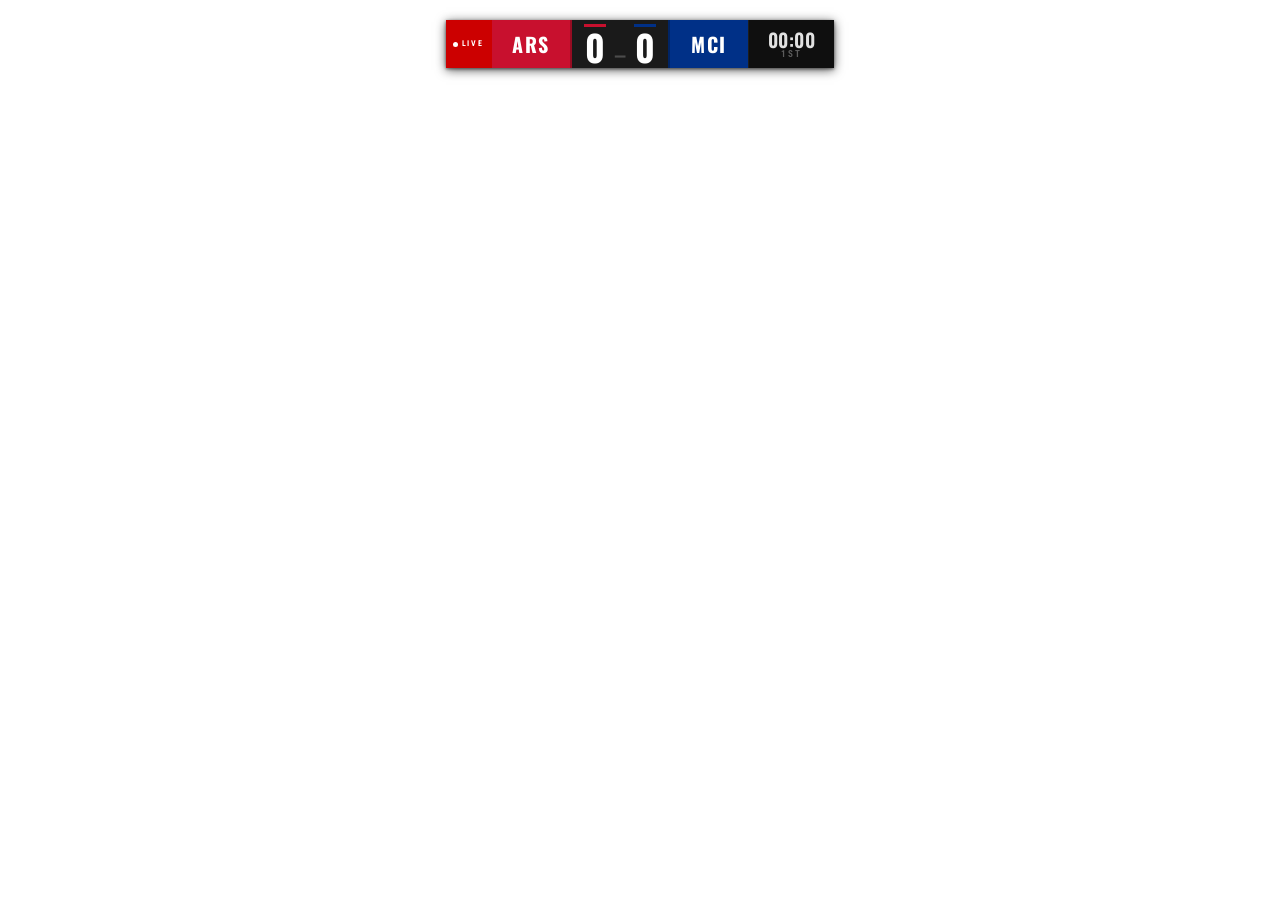
==== commit 145c6c3c: "Update index.html" ====
--- a/index.html
+++ b/index.html
@@ -3,21 +3,18 @@
 <head>
 <meta charset="UTF-8"/>
 <meta name="viewport" content="width=device-width,initial-scale=1.0"/>
-<title>Football Scoreboard</title>
+<title>Football Overlay</title>
 <link rel="preconnect" href="https://fonts.googleapis.com"/>
 <link rel="preconnect" href="https://fonts.gstatic.com" crossorigin/>
-<link href="https://fonts.googleapis.com/css2?family=Oswald:wght@400;500;600;700&family=Roboto+Condensed:ital,wght@0,400;0,700;1,400&display=swap" rel="stylesheet"/>
+<link href="https://fonts.googleapis.com/css2?family=Oswald:wght@500;600;700&family=Roboto+Condensed:wght@700&display=swap" rel="stylesheet"/>
 <style>
-/* ================================================================
-   RESET & ROOT
-   ================================================================ */
 *, *::before, *::after { box-sizing: border-box; margin: 0; padding: 0; }
 
 :root {
-  --home-color:  #c8102e;
-  --away-color:  #003087;
-  --fn:          'Oswald', sans-serif;
-  --fb:          'Roboto Condensed', sans-serif;
+  --home: #c8102e;
+  --away: #003087;
+  --fn: 'Oswald', sans-serif;
+  --fb: 'Roboto Condensed', sans-serif;
 }
 
 html, body {
@@ -26,146 +23,137 @@
   overflow: hidden;
 }
 
-/* ================================================================
-   OVERLAY — top center anchor, OBS transparent
-   ================================================================ */
+/* ── Overlay anchor ── */
 #overlay {
   position: fixed;
   top: 0; left: 0; right: 0;
   display: flex;
   justify-content: center;
-  padding-top: 16px;
+  padding-top: 20px;
   pointer-events: none;
-  z-index: 100;
-}
-
-/* ================================================================
+}
+
+/* ════════════════════════════════════════════════════
    ESPN CLASSIC SCOREBUG
-   Anatomy:
-     [●LIVE] [HOME ABBR] [HOME SCORE | AWAY SCORE] [AWAY ABBR] [CLOCK | PERIOD]
-   ================================================================ */
-#scorebug {
+   Reference: ESPN Monday Night Football, SportsCenter
+   Thin flat bar — no gradients, no glow, no radius
+   ════════════════════════════════════════════════════ */
+#bug {
   display: flex;
   align-items: stretch;
-  /* Classic ESPN shadow — no glow, pure broadcast */
-  box-shadow: 0 2px 12px rgba(0,0,0,0.60), 0 1px 4px rgba(0,0,0,0.40);
-  animation: bugIn 0.25s ease-out both;
-}
-
-@keyframes bugIn {
-  from { opacity: 0; transform: translateY(-10px); }
-  to   { opacity: 1; transform: translateY(0); }
-}
-
-/* ── LIVE badge ── */
-.live-seg {
-  display: flex;
-  align-items: center;
-  gap: 5px;
+  height: 48px;
+  box-shadow: 0 2px 10px rgba(0,0,0,0.65), 0 1px 3px rgba(0,0,0,0.5);
+  animation: drop .22s ease-out both;
+}
+@keyframes drop { from { opacity:0; transform:translateY(-8px); } to { opacity:1; transform:translateY(0); } }
+
+/* ── ESPN red LIVE strip — left edge ── */
+.seg-live {
+  display: flex;
+  align-items: center;
+  gap: 4px;
   background: #cc0000;
-  padding: 0 10px 0 8px;
-  border-radius: 2px 0 0 2px;
-  flex-shrink: 0;
+  padding: 0 9px 0 7px;
+  /* No radius — ESPN uses hard square edges */
 }
 .live-dot {
-  width: 6px; height: 6px;
+  width: 5px; height: 5px;
   border-radius: 50%;
   background: #fff;
-  animation: pulse 1.8s ease-in-out infinite;
-}
-@keyframes pulse { 0%,100%{opacity:1} 50%{opacity:0.2} }
-.live-label {
+  animation: blink 2s ease-in-out infinite;
+  flex-shrink: 0;
+}
+@keyframes blink { 0%,100%{opacity:1} 50%{opacity:.18} }
+.live-txt {
   font-family: var(--fb);
-  font-size: 9px; font-weight: 700;
-  letter-spacing: 1.8px; color: #fff; line-height: 1;
-}
-
-/* ── Home team slab ── */
-.slab-home {
-  display: flex;
-  align-items: center;
-  justify-content: center;
-  padding: 0 18px;
-  min-width: 84px;
-  background: var(--home-color);
-  border-right: 1px solid rgba(0,0,0,0.20);
-  position: relative;
-}
-
-/* ── Score center block ── */
-.score-center {
-  display: flex;
-  align-items: center;
-  background: #111;
-  padding: 0 4px;
+  font-size: 8px; font-weight: 700;
+  letter-spacing: 1.6px; color: #fff; line-height: 1;
+}
+
+/* ── Home team color slab ── */
+.seg-home {
+  display: flex;
+  align-items: center;
+  justify-content: center;
+  min-width: 80px;
+  padding: 0 14px;
+  background: var(--home);
+  /* Hard right edge — no glow */
+  border-right: 2px solid rgba(0,0,0,0.25);
+}
+
+/* ── Score block — dark neutral center ── */
+.seg-score {
+  display: flex;
+  align-items: center;
+  justify-content: center;
+  background: #1a1a1a;
+  padding: 0 6px;
   gap: 0;
-}
-
-/* Individual score digit column */
-.score-col {
+  min-width: 96px;
+}
+
+/* Score number columns — ESPN stacks a thin team-color tab above each digit */
+.score-unit {
   display: flex;
   flex-direction: column;
   align-items: center;
-  justify-content: center;
-  min-width: 46px;
-  padding: 0 4px;
-}
-
-.score-num {
-  font-family: var(--fn);
-  font-size: 42px; font-weight: 700;
+  justify-content: flex-end;
+  padding: 0 5px;
+  padding-top: 4px;
+  gap: 2px;
+  height: 100%;
+}
+.score-tab {
+  width: 100%;
+  height: 3px;
+  /* colored by inline style set via JS */
+}
+.score-digit {
+  font-family: var(--fn);
+  font-size: 36px; font-weight: 700;
   color: #fff;
   line-height: 1;
   font-variant-numeric: tabular-nums;
+  min-width: 22px;
   text-align: center;
-}
-
-/* ESPN had a faint team-color rule above each score */
-.score-col-bar {
-  width: 100%; height: 3px;
-  margin-bottom: 3px;
-  border-radius: 1px;
-}
-.score-col-bar.home { background: var(--home-color); }
-.score-col-bar.away { background: var(--away-color); }
-
-.score-num.bump {
-  animation: scoreBump 0.32s ease-out;
-}
-@keyframes scoreBump {
-  0%   { transform: scale(1);    color: #fff; }
-  30%  { transform: scale(1.22); color: #f5c842; }
-  100% { transform: scale(1);    color: #fff; }
-}
-
-/* Dash between scores */
-.score-dash {
-  font-family: var(--fn);
-  font-size: 26px; font-weight: 400;
-  color: rgba(255,255,255,0.22);
+  padding-bottom: 3px;
+}
+.score-digit.bump {
+  animation: goalPop .3s ease-out;
+}
+@keyframes goalPop {
+  0%   { transform:scale(1);    color:#fff; }
+  35%  { transform:scale(1.25); color:#f5c518; }
+  100% { transform:scale(1);    color:#fff; }
+}
+
+.score-sep {
+  font-family: var(--fn);
+  font-size: 22px; font-weight: 500;
+  color: rgba(255,255,255,.22);
   padding: 0 3px;
-  line-height: 1;
+  padding-bottom: 4px; /* align baseline */
+  line-height: 1;
+  align-self: flex-end;
   user-select: none;
-  align-self: center;
-  /* push down slightly to align with numerals */
-  padding-top: 6px;
-}
-
-/* ── Away team slab ── */
-.slab-away {
-  display: flex;
-  align-items: center;
-  justify-content: center;
-  padding: 0 18px;
-  min-width: 84px;
-  background: var(--away-color);
-  border-left: 1px solid rgba(0,0,0,0.20);
-}
-
-/* Team name text */
+}
+
+/* ── Away team color slab ── */
+.seg-away {
+  display: flex;
+  align-items: center;
+  justify-content: center;
+  min-width: 80px;
+  padding: 0 14px;
+  background: var(--away);
+  border-left: 2px solid rgba(0,0,0,0.25);
+}
+
+/* Team abbreviation text */
 .team-abbr {
   font-family: var(--fn);
-  font-size: 22px; font-weight: 700;
+  font-size: 20px; font-weight: 700;
   color: #fff;
   letter-spacing: 1.5px;
   text-transform: uppercase;
@@ -173,682 +161,167 @@
   white-space: nowrap;
 }
 
-/* ── Clock segment ── */
-.clock-seg {
+/* ── Clock segment — rightmost dark block ── */
+.seg-clock {
   display: flex;
   flex-direction: column;
   align-items: center;
   justify-content: center;
   background: #0f0f0f;
-  border-left: 1px solid rgba(255,255,255,0.06);
-  padding: 0 14px;
-  min-width: 90px;
-  gap: 2px;
-  border-radius: 0 2px 2px 0;
-}
-
-/* Main clock display */
+  border-left: 1px solid rgba(255,255,255,.06);
+  padding: 0 13px;
+  min-width: 86px;
+  gap: 1px;
+}
+
 .clock-time {
   font-family: var(--fn);
-  font-size: 20px; font-weight: 600;
-  color: rgba(255,255,255,0.90);
+  font-size: 19px; font-weight: 600;
+  color: rgba(255,255,255,.88);
   font-variant-numeric: tabular-nums;
-  letter-spacing: 0.5px;
+  letter-spacing: .5px;
   line-height: 1;
   white-space: nowrap;
 }
 
-/* Period / state label below clock */
+/* Period label sits below the clock */
 .clock-period {
   font-family: var(--fb);
   font-size: 9px; font-weight: 700;
-  letter-spacing: 1.8px;
-  color: rgba(255,255,255,0.38);
+  letter-spacing: 2px;
+  color: rgba(255,255,255,.32);
   text-transform: uppercase;
   line-height: 1;
 }
-.clock-period.ft { color: #f5c842; }
-
-/* Added time pill */
+.clock-period.ft { color: #f5c518; }
+
+/* Added time inline pill */
 .added-pill {
   display: none;
   align-items: center;
-  justify-content: center;
-  background: #f5c842;
-  color: #1a1200;
-  font-family: var(--fn);
-  font-size: 10px; font-weight: 700;
-  padding: 1px 6px;
-  border-radius: 1px;
+  background: #f5c518;
+  color: #1a1000;
+  font-family: var(--fn);
+  font-size: 9px; font-weight: 700;
+  padding: 1px 5px;
   line-height: 1.4;
   white-space: nowrap;
-  animation: pillIn 0.2s ease-out both;
-}
-@keyframes pillIn {
-  from { transform: scale(0.7); opacity: 0; }
-  to   { transform: scale(1);   opacity: 1; }
-}
-
-/* ================================================================
-   CONTROLLER PANEL
-   Toggled by pressing H — slides down from behind scorebug
-   ================================================================ */
-#panel-wrap {
-  position: fixed;
-  top: 0; left: 0; right: 0;
-  display: flex;
-  justify-content: center;
-  padding-top: 96px;  /* clears the scorebug */
-  z-index: 90;
-  pointer-events: none;
-}
-
-#ctrl-panel {
-  width: 460px;
-  max-width: calc(100vw - 24px);
-  background: #13151a;
-  border: 1px solid rgba(255,255,255,0.08);
-  border-radius: 4px;
-  box-shadow: 0 16px 48px rgba(0,0,0,0.75);
-  pointer-events: all;
-  overflow: hidden;
-  transform: translateY(-16px);
-  opacity: 0;
-  transition: transform 0.22s ease, opacity 0.2s ease;
-}
-
-#ctrl-panel.open {
-  transform: translateY(0);
-  opacity: 1;
-}
-
-/* Panel sections */
-.p-hd {
-  display: flex; align-items: center; justify-content: space-between;
-  padding: 9px 14px;
-  background: #1c1f26;
-  border-bottom: 1px solid rgba(255,255,255,0.07);
-}
-.p-hd-title {
-  font-family: var(--fn);
-  font-size: 13px; font-weight: 600;
-  letter-spacing: 2px;
-  color: rgba(255,255,255,0.45);
-  text-transform: uppercase;
-}
-.p-hd-title em { color: #f5c842; font-style: normal; }
-
-.sync-row { display: flex; align-items: center; gap: 5px; font-family: var(--fb); font-size: 10px; color: rgba(255,255,255,0.25); }
-.sync-dot { width: 5px; height: 5px; border-radius: 50%; background: #23a050; }
-.sync-dot.flash { animation: sfl 0.3s ease; }
-@keyframes sfl { 0%{background:#fff} 100%{background:#23a050} }
-
-.p-body {
-  padding: 10px;
-  display: flex; flex-direction: column; gap: 8px;
-}
-
-/* Card */
-.pcard {
-  background: #1c1f26;
-  border: 1px solid rgba(255,255,255,0.07);
-  border-radius: 3px;
-  overflow: hidden;
-}
-.pcard-hd {
-  padding: 5px 11px;
-  background: #21242c;
-  border-bottom: 1px solid rgba(255,255,255,0.06);
-  font-family: var(--fb);
-  font-size: 8px; font-weight: 700;
-  letter-spacing: 2px;
-  color: rgba(255,255,255,0.25);
-  text-transform: uppercase;
-}
-.pcard-body {
-  padding: 10px 11px;
-  display: flex; flex-direction: column; gap: 8px;
-}
-
-/* Grid helpers */
-.row { display: flex; align-items: center; gap: 7px; flex-wrap: wrap; }
-.col2 { display: grid; grid-template-columns: 1fr 1fr; gap: 9px; }
-
-/* Team column */
-.tcol { display: flex; flex-direction: column; gap: 6px; }
-.tcol-lbl {
-  font-family: var(--fb);
-  font-size: 8px; font-weight: 700;
-  letter-spacing: 1.8px; text-transform: uppercase;
-  padding-bottom: 4px; border-bottom: 2px solid transparent;
-}
-.tcol.home .tcol-lbl { color: #ff8096; border-color: #c8102e; }
-.tcol.away .tcol-lbl { color: #7aaeff; border-color: #003087; }
-.color-row { display: flex; align-items: center; gap: 6px; font-family: var(--fb); font-size: 10px; color: rgba(255,255,255,0.40); }
-
-/* Inputs */
-input[type=text] {
-  background: #0d0e12;
-  border: 1px solid rgba(255,255,255,0.12);
-  border-radius: 3px;
-  color: #fff;
-  font-family: var(--fn);
-  font-size: 13px; font-weight: 600;
-  letter-spacing: 1px;
-  padding: 5px 8px;
-  outline: none;
-  text-transform: uppercase;
-  width: 100%;
-  transition: border-color .12s;
-}
-input[type=text]:focus { border-color: rgba(255,255,255,0.28); }
-input[type=color] {
-  background: #0d0e12;
-  border: 1px solid rgba(255,255,255,0.12);
-  border-radius: 3px;
-  width: 34px; height: 28px;
-  padding: 2px; cursor: pointer; flex-shrink: 0;
-}
-
-/* Score controls */
-.score-pair { display: grid; grid-template-columns: 1fr 1fr; gap: 12px; }
-.score-unit { display: flex; flex-direction: column; align-items: center; gap: 5px; }
-.score-big {
-  font-family: var(--fn);
-  font-size: 44px; font-weight: 700;
-  color: #fff; font-variant-numeric: tabular-nums; line-height: 1;
-}
-.score-unit-lbl { font-family: var(--fb); font-size: 8px; letter-spacing: 1.8px; color: rgba(255,255,255,0.25); text-transform: uppercase; }
-.btn-pair { display: flex; align-items: center; gap: 7px; }
-
-/* Clock display in panel */
-.clock-big {
-  font-family: var(--fn);
-  font-size: 44px; font-weight: 600;
-  color: #fff; font-variant-numeric: tabular-nums;
-  letter-spacing: 1px; line-height: 1;
-  text-align: center; padding: 3px 0 5px;
-}
-
-/* Buttons */
-.btn {
-  font-family: var(--fb);
-  font-size: 11px; font-weight: 700;
-  letter-spacing: 0.4px;
-  border: none; border-radius: 3px;
-  cursor: pointer; padding: 7px 11px;
-  transition: background .12s, transform .07s;
-  text-transform: uppercase; line-height: 1; white-space: nowrap;
-}
-.btn:active { transform: scale(0.94); }
-
-.btn-circ {
-  width: 32px; height: 32px; padding: 0; border-radius: 50%;
-  font-size: 18px; font-weight: 700;
-  display: flex; align-items: center; justify-content: center; flex-shrink: 0;
-}
-.btn-minus { background: rgba(176,30,46,.18); color: #ff8096; border: 1px solid rgba(176,30,46,.28); }
-.btn-minus:hover { background: rgba(176,30,46,.40); color: #fff; }
-.btn-plus  { background: rgba(28,122,63,.18);  color: #5cdb80; border: 1px solid rgba(28,122,63,.28); }
-.btn-plus:hover  { background: rgba(28,122,63,.40); color: #fff; }
-
-.btn-go   { background: #1c7a3f; color: #fff; }
-.btn-go:hover   { background: #23a050; }
-.btn-hold { background: rgba(245,200,66,.14); color: #f5c842; border: 1px solid rgba(245,200,66,.28); }
-.btn-hold:hover { background: rgba(245,200,66,.26); }
-.btn-stop { background: rgba(176,30,46,.60); color: #fff; }
-.btn-stop:hover { background: #d02535; }
-.btn-ghost { background: rgba(255,255,255,.05); color: rgba(255,255,255,.55); border: 1px solid rgba(255,255,255,.08); }
-.btn-ghost:hover { background: rgba(255,255,255,.10); color: #fff; }
-
-/* State buttons */
-.state-row { gap: 5px; flex-wrap: nowrap; }
-.btn-state {
-  flex: 1; padding: 6px 4px; font-size: 11px;
-  background: #21242c; color: rgba(255,255,255,.40);
-  border: 1px solid rgba(255,255,255,.07);
-}
-.btn-state:hover { background: rgba(255,255,255,.07); color: rgba(255,255,255,.75); }
-.btn-state.on {
-  background: rgba(245,200,66,.12);
-  color: #f5c842;
-  border-color: rgba(245,200,66,.28);
-}
-
-/* Slider */
-.slider-wrap { width: 100%; display: flex; flex-direction: column; gap: 5px; }
-input[type=range] {
-  -webkit-appearance: none;
-  width: 100%; height: 3px;
-  background: rgba(255,255,255,.10);
-  border-radius: 10px; outline: none; cursor: pointer;
-}
-input[type=range]::-webkit-slider-thumb {
-  -webkit-appearance: none;
-  width: 16px; height: 16px; border-radius: 50%;
-  background: #f5c842;
-  box-shadow: 0 0 4px rgba(245,200,66,.35);
-  cursor: pointer; transition: transform .1s;
-}
-input[type=range]::-webkit-slider-thumb:hover { transform: scale(1.2); }
-input[type=range]::-moz-range-thumb {
-  width: 16px; height: 16px; border-radius: 50%;
-  background: #f5c842; border: none; cursor: pointer;
-}
-.slider-meta { display: flex; justify-content: space-between; font-family: var(--fb); font-size: 10px; color: rgba(255,255,255,.28); }
-#added-readout { color: #f5c842; font-weight: 700; }
-
-/* Set time input */
-#input-settime { width: 76px; flex-shrink: 0; }
-.row-lbl { font-family: var(--fb); font-size: 10px; color: rgba(255,255,255,.40); white-space: nowrap; min-width: 52px; }
-
-/* Keyboard hints */
-.key-grid { display: grid; grid-template-columns: auto 1fr; gap: 4px 10px; align-items: center; }
-.kbd {
-  display: inline-block;
-  background: #21242c; border: 1px solid rgba(255,255,255,.12); border-radius: 2px;
-  padding: 2px 7px; font-family: var(--fn); font-size: 10px; font-weight: 600;
-  color: rgba(255,255,255,.50); letter-spacing: .5px; white-space: nowrap;
-}
-.key-grid span:not(.kbd) { font-family: var(--fb); font-size: 10px; color: rgba(255,255,255,.28); }
-
-/* Panel footer */
-.p-foot {
-  padding: 7px 14px; text-align: center;
-  font-family: var(--fb); font-size: 9px; color: rgba(255,255,255,.20);
-  border-top: 1px solid rgba(255,255,255,.06);
-}
-
-/* Hint bar */
-#hint {
-  position: fixed;
-  bottom: 14px; left: 50%;
-  transform: translateX(-50%);
-  background: rgba(0,0,0,0.50);
-  color: rgba(255,255,255,0.35);
-  font-family: var(--fb); font-size: 11px;
-  padding: 5px 14px; border-radius: 20px;
-  pointer-events: none; white-space: nowrap;
-  border: 1px solid rgba(255,255,255,0.06);
-  transition: opacity 0.4s;
-}
-#hint.hide { opacity: 0; }
-#hint kbd {
-  background: rgba(255,255,255,.12); border-radius: 2px;
-  padding: 1px 5px; font-size: 10px; font-weight: 700;
-  color: rgba(255,255,255,.55);
-}
-
-/* ================================================================
-   RESPONSIVE
-   ================================================================ */
-@media (max-width: 540px) {
-  .slab-home, .slab-away { min-width: 62px; padding: 0 10px; }
-  .team-abbr { font-size: 17px; }
-  .score-num { font-size: 34px; }
-  .score-dash { font-size: 20px; }
-  .clock-time { font-size: 17px; }
-  .clock-seg { min-width: 76px; padding: 0 9px; }
-  .live-seg { padding: 0 8px 0 6px; }
+  margin-top: 1px;
+  animation: pillIn .18s ease-out both;
+}
+@keyframes pillIn { from{transform:scale(.7);opacity:0} to{transform:scale(1);opacity:1} }
+
+/* ── Responsive ── */
+@media (max-width:520px) {
+  #bug { height: 42px; }
+  .seg-home, .seg-away { min-width: 62px; padding: 0 9px; }
+  .team-abbr { font-size: 16px; }
+  .score-digit { font-size: 28px; }
+  .score-sep { font-size: 18px; }
+  .clock-time { font-size: 16px; }
+  .seg-clock { min-width: 72px; padding: 0 9px; }
+  .seg-live { padding: 0 7px 0 5px; }
 }
 </style>
 </head>
 <body>
 
-<!-- ================================================================
-     SCOREBUG OVERLAY
-     Layout: [●LIVE][HOME][▌HOME SCORE▕AWAY SCORE▌][AWAY][TIME↕PERIOD]
-     ================================================================ -->
 <div id="overlay">
-  <div id="scorebug">
-
-    <!-- Live indicator -->
-    <div class="live-seg">
+  <div id="bug">
+
+    <div class="seg-live">
       <span class="live-dot"></span>
-      <span class="live-label">LIVE</span>
-    </div>
-
-    <!-- Home team -->
-    <div class="slab-home" id="el-home-slab">
+      <span class="live-txt">LIVE</span>
+    </div>
+
+    <div class="seg-home" id="el-home-slab">
       <span class="team-abbr" id="el-home-name">ARS</span>
     </div>
 
-    <!-- Score center: color bar + number per team, with dash -->
-    <div class="score-center">
-      <div class="score-col">
-        <div class="score-col-bar home" id="el-home-bar"></div>
-        <span class="score-num" id="el-home-score">0</span>
+    <div class="seg-score">
+      <div class="score-unit">
+        <div class="score-tab" id="el-home-tab" style="background:#c8102e"></div>
+        <span class="score-digit" id="el-home-score">0</span>
       </div>
-      <span class="score-dash">–</span>
-      <div class="score-col">
-        <div class="score-col-bar away" id="el-away-bar"></div>
-        <span class="score-num" id="el-away-score">0</span>
+      <span class="score-sep">–</span>
+      <div class="score-unit">
+        <div class="score-tab" id="el-away-tab" style="background:#003087"></div>
+        <span class="score-digit" id="el-away-score">0</span>
       </div>
     </div>
 
-    <!-- Away team -->
-    <div class="slab-away" id="el-away-slab">
+    <div class="seg-away" id="el-away-slab">
       <span class="team-abbr" id="el-away-name">MCI</span>
     </div>
 
-    <!-- Clock + period -->
-    <div class="clock-seg">
-      <span class="clock-time" id="el-clock">00:00</span>
-      <span class="added-pill" id="el-added"></span>
+    <div class="seg-clock">
+      <span class="clock-time"   id="el-clock">00:00</span>
+      <span class="added-pill"   id="el-added"></span>
       <span class="clock-period" id="el-period">1ST</span>
     </div>
 
   </div>
 </div>
 
-<!-- ================================================================
-     CONTROLLER PANEL  (toggle with H)
-     ================================================================ -->
-<div id="panel-wrap">
-  <div id="ctrl-panel">
-
-    <div class="p-hd">
-      <span class="p-hd-title">Football <em>Control</em></span>
-      <div class="sync-row">
-        <div class="sync-dot" id="sync-dot"></div>
-        <span>Synced</span>
-      </div>
-    </div>
-
-    <div class="p-body">
-
-      <!-- Teams -->
-      <div class="pcard">
-        <div class="pcard-hd">Teams</div>
-        <div class="pcard-body">
-          <div class="col2">
-            <div class="tcol home">
-              <div class="tcol-lbl">Home</div>
-              <input type="text" id="in-home-name" value="ARS" maxlength="8" placeholder="HOME"/>
-              <div class="color-row">
-                <input type="color" id="in-home-color" value="#c8102e"/>
-                <span>Kit color</span>
-              </div>
-            </div>
-            <div class="tcol away">
-              <div class="tcol-lbl">Away</div>
-              <input type="text" id="in-away-name" value="MCI" maxlength="8" placeholder="AWAY"/>
-              <div class="color-row">
-                <input type="color" id="in-away-color" value="#003087"/>
-                <span>Kit color</span>
-              </div>
-            </div>
-          </div>
-        </div>
-      </div>
-
-      <!-- Score -->
-      <div class="pcard">
-        <div class="pcard-hd">Score</div>
-        <div class="pcard-body">
-          <div class="score-pair">
-            <div class="score-unit">
-              <div class="btn-pair">
-                <button class="btn btn-circ btn-minus" data-team="home" data-d="-1">−</button>
-                <div class="score-big" id="ctrl-hs">0</div>
-                <button class="btn btn-circ btn-plus"  data-team="home" data-d="1">+</button>
-              </div>
-              <div class="score-unit-lbl">Home</div>
-            </div>
-            <div class="score-unit">
-              <div class="btn-pair">
-                <button class="btn btn-circ btn-minus" data-team="away" data-d="-1">−</button>
-                <div class="score-big" id="ctrl-as">0</div>
-                <button class="btn btn-circ btn-plus"  data-team="away" data-d="1">+</button>
-              </div>
-              <div class="score-unit-lbl">Away</div>
-            </div>
-          </div>
-        </div>
-      </div>
-
-      <!-- Timer -->
-      <div class="pcard">
-        <div class="pcard-hd">Match Timer</div>
-        <div class="pcard-body">
-          <div class="clock-big" id="ctrl-clock">00:00</div>
-          <div class="row">
-            <button class="btn btn-go"   id="btn-start">▶ Start</button>
-            <button class="btn btn-hold" id="btn-pause" style="opacity:.4">⏸ Pause</button>
-            <button class="btn btn-stop" id="btn-reset">↺ Reset</button>
-          </div>
-          <div class="row">
-            <button class="btn btn-ghost" id="btn-m10">− 10s</button>
-            <button class="btn btn-ghost" id="btn-p10">+ 10s</button>
-          </div>
-          <div class="row">
-            <span class="row-lbl">Set time</span>
-            <input type="text" id="input-settime" placeholder="45:00" maxlength="6"/>
-            <button class="btn btn-ghost" id="btn-set">Set</button>
-          </div>
-        </div>
-      </div>
-
-      <!-- Added time -->
-      <div class="pcard">
-        <div class="pcard-hd">Added Time</div>
-        <div class="pcard-body">
-          <div class="slider-wrap">
-            <input type="range" id="slider-added" min="0" max="15" value="0" step="1"/>
-            <div class="slider-meta">
-              <span>None</span>
-              <span id="added-readout">None</span>
-              <span>+15</span>
-            </div>
-          </div>
-        </div>
-      </div>
-
-      <!-- Match state -->
-      <div class="pcard">
-        <div class="pcard-hd">Match State</div>
-        <div class="pcard-body">
-          <div class="row state-row">
-            <button class="btn btn-state on" data-state="1ST">1ST</button>
-            <button class="btn btn-state"    data-state="HT">HT</button>
-            <button class="btn btn-state"    data-state="2ND">2ND</button>
-            <button class="btn btn-state"    data-state="ET">ET</button>
-            <button class="btn btn-state"    data-state="FT">FT</button>
-          </div>
-        </div>
-      </div>
-
-      <!-- Shortcuts -->
-      <div class="pcard">
-        <div class="pcard-hd">Keyboard Shortcuts</div>
-        <div class="pcard-body">
-          <div class="key-grid">
-            <span class="kbd">H</span>     <span>Toggle this panel</span>
-            <span class="kbd">SPACE</span> <span>Start / Pause timer</span>
-            <span class="kbd">←</span>     <span>−10 seconds</span>
-            <span class="kbd">→</span>     <span>+10 seconds</span>
-            <span class="kbd">R</span>     <span>Reset timer</span>
-          </div>
-        </div>
-      </div>
-
-    </div><!-- /p-body -->
-
-    <div class="p-foot">ESPN-style football broadcast overlay · single file</div>
-
-  </div><!-- /ctrl-panel -->
-</div><!-- /panel-wrap -->
-
-<!-- Hint -->
-<div id="hint">Press <kbd>H</kbd> to open controls</div>
-
-<!-- ================================================================
-     SCRIPT — single-file self-contained engine
-     Timer: performance.now() — zero drift
-     No localStorage needed — everything lives in this page
-     ================================================================ -->
 <script>
-(function () {
+(function(){
   'use strict';
-
-  /* ── State ── */
-  const state = {
-    homeName:   'ARS',
-    awayName:   'MCI',
-    homeScore:  0,
-    awayScore:  0,
-    homeColor:  '#c8102e',
-    awayColor:  '#003087',
-    elapsedMs:  0,
-    running:    false,
-    addedTime:  0,
-    matchState: '1ST',
-    panelOpen:  false,
-  };
-
-  /* ── DOM refs — overlay ── */
+  const KEY = 'fbState';
+  const root = document.documentElement;
+
   const elHomeName  = document.getElementById('el-home-name');
   const elAwayName  = document.getElementById('el-away-name');
   const elHomeScore = document.getElementById('el-home-score');
   const elAwayScore = document.getElementById('el-away-score');
   const elHomeSlab  = document.getElementById('el-home-slab');
   const elAwaySlab  = document.getElementById('el-away-slab');
-  const elHomeBar   = document.getElementById('el-home-bar');
-  const elAwayBar   = document.getElementById('el-away-bar');
+  const elHomeTab   = document.getElementById('el-home-tab');
+  const elAwayTab   = document.getElementById('el-away-tab');
   const elClock     = document.getElementById('el-clock');
   const elAdded     = document.getElementById('el-added');
   const elPeriod    = document.getElementById('el-period');
-  const root        = document.documentElement;
-
-  /* ── DOM refs — controller ── */
-  const ctrlPanel   = document.getElementById('ctrl-panel');
-  const syncDot     = document.getElementById('sync-dot');
-  const ctrlClock   = document.getElementById('ctrl-clock');
-  const ctrlHS      = document.getElementById('ctrl-hs');
-  const ctrlAS      = document.getElementById('ctrl-as');
-  const btnStart    = document.getElementById('btn-start');
-  const btnPause    = document.getElementById('btn-pause');
-  const hint        = document.getElementById('hint');
-
-  /* ================================================================
-     TIMER ENGINE — performance.now, zero drift
-     ================================================================ */
-  let rafId   = null;
-  let startTs = 0;
-  let startMs = 0;
-
-  function nowMs () {
-    return state.running
-      ? startMs + (performance.now() - startTs)
-      : state.elapsedMs;
+
+  let prevHS = -1, prevAS = -1;
+  let localMs = 0, localRunning = false, localBase = 0;
+
+  function fmt(ms) {
+    const s = Math.max(0, Math.floor(ms / 1000));
+    return String(Math.floor(s/60)).padStart(2,'0') + ':' + String(s%60).padStart(2,'0');
   }
 
-  function rafCb (ts) {
-    if (!state.running) return;
-    state.elapsedMs = startMs + (ts - startTs);
-    renderClock();
-    rafId = requestAnimationFrame(rafCb);
-  }
-
-  function startTimer () {
-    if (state.running) return;
-    state.running = true;
-    startTs = performance.now();
-    startMs = state.elapsedMs;
-    rafId = requestAnimationFrame(rafCb);
-    updateTimerBtns();
-  }
-
-  function pauseTimer () {
-    if (!state.running) return;
-    state.running = false;
-    cancelAnimationFrame(rafId);
-    state.elapsedMs = startMs + (performance.now() - startTs);
-    renderClock();
-    updateTimerBtns();
-  }
-
-  function resetTimer () {
-    pauseTimer();
-    state.elapsedMs = 0;
-    renderClock();
-  }
-
-  function adjustTimer (delta) {
-    const was = state.running;
-    if (was) pauseTimer();
-    state.elapsedMs = Math.max(0, state.elapsedMs + delta);
-    renderClock();
-    if (was) startTimer();
-  }
-
-  function setTimerFromInput () {
-    const raw = document.getElementById('input-settime').value.trim();
-    let ms = 0;
-    if (/^\d{1,3}:\d{2}$/.test(raw)) {
-      const [m, s] = raw.split(':').map(Number);
-      ms = (m * 60 + s) * 1000;
-    } else if (/^\d+$/.test(raw)) {
-      ms = parseInt(raw, 10) * 1000;
-    } else { return; }
-    const was = state.running;
-    if (was) pauseTimer();
-    state.elapsedMs = ms;
-    renderClock();
-    document.getElementById('input-settime').value = '';
-    if (was) startTimer();
-  }
-
-  /* ================================================================
-     RENDER
-     ================================================================ */
-
-  function fmt (ms) {
-    const s = Math.max(0, Math.floor(ms / 1000));
-    return String(Math.floor(s / 60)).padStart(2, '0') + ':' + String(s % 60).padStart(2, '0');
-  }
-
-  function renderClock () {
-    const t = fmt(state.running ? nowMs() : state.elapsedMs);
-    elClock.textContent    = t;
-    ctrlClock.textContent  = t;
-  }
-
-  function bump (el) {
+  function bump(el) {
     el.classList.remove('bump');
     void el.offsetWidth;
     el.classList.add('bump');
-    el.addEventListener('animationend', () => el.classList.remove('bump'), { once: true });
+    el.addEventListener('animationend', () => el.classList.remove('bump'), {once:true});
   }
 
-  function renderScore (team) {
-    if (team === 'home') {
-      elHomeScore.textContent = state.homeScore;
-      ctrlHS.textContent      = state.homeScore;
-      bump(elHomeScore);
-    } else {
-      elAwayScore.textContent = state.awayScore;
-      ctrlAS.textContent      = state.awayScore;
-      bump(elAwayScore);
+  function apply(s) {
+    elHomeName.textContent = (s.homeName || 'HOME').toUpperCase();
+    elAwayName.textContent = (s.awayName || 'AWAY').toUpperCase();
+
+    const hc = s.homeColor || '#c8102e';
+    const ac = s.awayColor || '#003087';
+    root.style.setProperty('--home', hc);
+    root.style.setProperty('--away', ac);
+    elHomeSlab.style.background = hc;
+    elAwaySlab.style.background = ac;
+    elHomeTab.style.background  = hc;
+    elAwayTab.style.background  = ac;
+
+    const hs = parseInt(s.homeScore) || 0;
+    const as = parseInt(s.awayScore) || 0;
+    if (hs !== prevHS) { elHomeScore.textContent = hs; if (prevHS !== -1) bump(elHomeScore); prevHS = hs; }
+    if (as !== prevAS) { elAwayScore.textContent = as; if (prevAS !== -1) bump(elAwayScore); prevAS = as; }
+
+    localMs = parseFloat(s.elapsedMs) || 0;
+    localRunning = !!s.running;
+    if (localRunning && s.wallTime) {
+      localMs = Math.max(0, localMs + (Date.now() - parseInt(s.wallTime)));
     }
-  }
-
-  function renderColors () {
-    root.style.setProperty('--home-color', state.homeColor);
-    root.style.setProperty('--away-color', state.awayColor);
-    elHomeSlab.style.background = state.homeColor;
-    elAwaySlab.style.background = state.awayColor;
-    elHomeBar.style.background  = state.homeColor;
-    elAwayBar.style.background  = state.awayColor;
-  }
-
-  function renderTeams () {
-    elHomeName.textContent = state.homeName.toUpperCase();
-    elAwayName.textContent = state.awayName.toUpperCase();
-  }
-
-  function renderAddedTime () {
-    const at = state.addedTime;
+    localBase = performance.now();
+
+    const at = parseInt(s.addedTime) || 0;
     if (at > 0) {
       elAdded.textContent = '+' + at;
       elAdded.style.display = 'inline-flex';
@@ -858,151 +331,36 @@
     } else {
       elAdded.style.display = 'none';
     }
-    document.getElementById('added-readout').textContent =
-      at > 0 ? '+' + at + ' min' : 'None';
+
+    const st = s.matchState || '1ST';
+    elPeriod.textContent = st;
+    elPeriod.className = 'clock-period' + (st === 'FT' ? ' ft' : '');
   }
 
-  function renderState (s) {
-    elPeriod.textContent = s;
-    elPeriod.className = 'clock-period' + (s === 'FT' ? ' ft' : '');
+  function load() {
+    try { const r = localStorage.getItem(KEY); if (r) apply(JSON.parse(r)); } catch(e) {}
   }
 
-  function updateTimerBtns () {
-    btnStart.style.opacity = state.running ? '0.4' : '1';
-    btnPause.style.opacity = state.running ? '1'   : '0.4';
-  }
-
-  function flashSync () {
-    syncDot.classList.remove('flash');
-    void syncDot.offsetWidth;
-    syncDot.classList.add('flash');
-  }
-
-  /* ================================================================
-     PANEL TOGGLE
-     ================================================================ */
-  let hintTimer = null;
-
-  function openPanel () {
-    state.panelOpen = true;
-    ctrlPanel.classList.add('open');
-    hint.classList.add('hide');
-    clearTimeout(hintTimer);
-  }
-
-  function closePanel () {
-    state.panelOpen = false;
-    ctrlPanel.classList.remove('open');
-    hint.classList.remove('hide');
-    clearTimeout(hintTimer);
-    hintTimer = setTimeout(() => hint.classList.add('hide'), 3500);
-  }
-
-  function togglePanel () {
-    state.panelOpen ? closePanel() : openPanel();
-  }
-
-  /* ================================================================
-     EVENT BINDINGS
-     ================================================================ */
-
-  /* Team names */
-  document.getElementById('in-home-name').addEventListener('input', function () {
-    state.homeName = this.value || 'HOME';
-    renderTeams(); flashSync();
-  });
-  document.getElementById('in-away-name').addEventListener('input', function () {
-    state.awayName = this.value || 'AWAY';
-    renderTeams(); flashSync();
-  });
-
-  /* Kit colors */
-  document.getElementById('in-home-color').addEventListener('input', function () {
-    state.homeColor = this.value; renderColors(); flashSync();
-  });
-  document.getElementById('in-away-color').addEventListener('input', function () {
-    state.awayColor = this.value; renderColors(); flashSync();
-  });
-
-  /* Score buttons */
-  document.querySelectorAll('[data-d]').forEach(btn => {
-    btn.addEventListener('click', () => {
-      const team  = btn.dataset.team;
-      const delta = parseInt(btn.dataset.d, 10);
-      if (team === 'home') {
-        state.homeScore = Math.max(0, state.homeScore + delta);
-      } else {
-        state.awayScore = Math.max(0, state.awayScore + delta);
-      }
-      renderScore(team);
-      flashSync();
-    });
-  });
-
-  /* Timer buttons */
-  btnStart.addEventListener('click', startTimer);
-  btnPause.addEventListener('click', pauseTimer);
-  document.getElementById('btn-reset').addEventListener('click', resetTimer);
-  document.getElementById('btn-m10').addEventListener('click', () => adjustTimer(-10000));
-  document.getElementById('btn-p10').addEventListener('click', () => adjustTimer( 10000));
-  document.getElementById('btn-set').addEventListener('click', setTimerFromInput);
-  document.getElementById('input-settime').addEventListener('keydown', e => {
-    if (e.key === 'Enter') setTimerFromInput();
-  });
-
-  /* Added time slider */
-  document.getElementById('slider-added').addEventListener('input', function () {
-    state.addedTime = parseInt(this.value, 10);
-    renderAddedTime(); flashSync();
-  });
-
-  /* Match state */
-  document.querySelectorAll('.btn-state').forEach(btn => {
-    btn.addEventListener('click', () => {
-      document.querySelectorAll('.btn-state').forEach(b => b.classList.remove('on'));
-      btn.classList.add('on');
-      state.matchState = btn.dataset.state;
-      renderState(state.matchState);
-      flashSync();
-    });
-  });
-
-  /* Keyboard shortcuts */
+  /* Smooth clock tick between storage polls */
+  (function tick() {
+    if (localRunning) {
+      elClock.textContent = fmt(localMs + (performance.now() - localBase));
+    }
+    requestAnimationFrame(tick);
+  })();
+
+  window.addEventListener('storage', e => { if (e.key === KEY) load(); });
+  setInterval(load, 250);
+
+  /* H = open controller popup */
   document.addEventListener('keydown', e => {
-    const tag = document.activeElement.tagName.toLowerCase();
-    if (tag === 'input' || tag === 'textarea') {
-      if (e.key === 'Escape') document.activeElement.blur();
-      return;
-    }
-    switch (e.key) {
-      case 'h': case 'H':
-        togglePanel(); break;
-      case ' ': case 'Space':
-        e.preventDefault();
-        state.running ? pauseTimer() : startTimer();
-        break;
-      case 'ArrowLeft':
-        e.preventDefault(); adjustTimer(-10000); break;
-      case 'ArrowRight':
-        e.preventDefault(); adjustTimer( 10000); break;
-      case 'r': case 'R':
-        resetTimer(); break;
+    if ((e.key === 'h' || e.key === 'H') && !e.ctrlKey && !e.metaKey) {
+      window.open('controller.html', 'fbCtrl',
+        'width=460,height=820,resizable=yes,scrollbars=yes');
     }
   });
 
-  /* ================================================================
-     INIT
-     ================================================================ */
-  renderTeams();
-  renderColors();
-  renderClock();
-  renderAddedTime();
-  renderState(state.matchState);
-  updateTimerBtns();
-
-  /* Auto-fade hint after 4s */
-  hintTimer = setTimeout(() => hint.classList.add('hide'), 4000);
-
+  load();
 })();
 </script>
 </body>
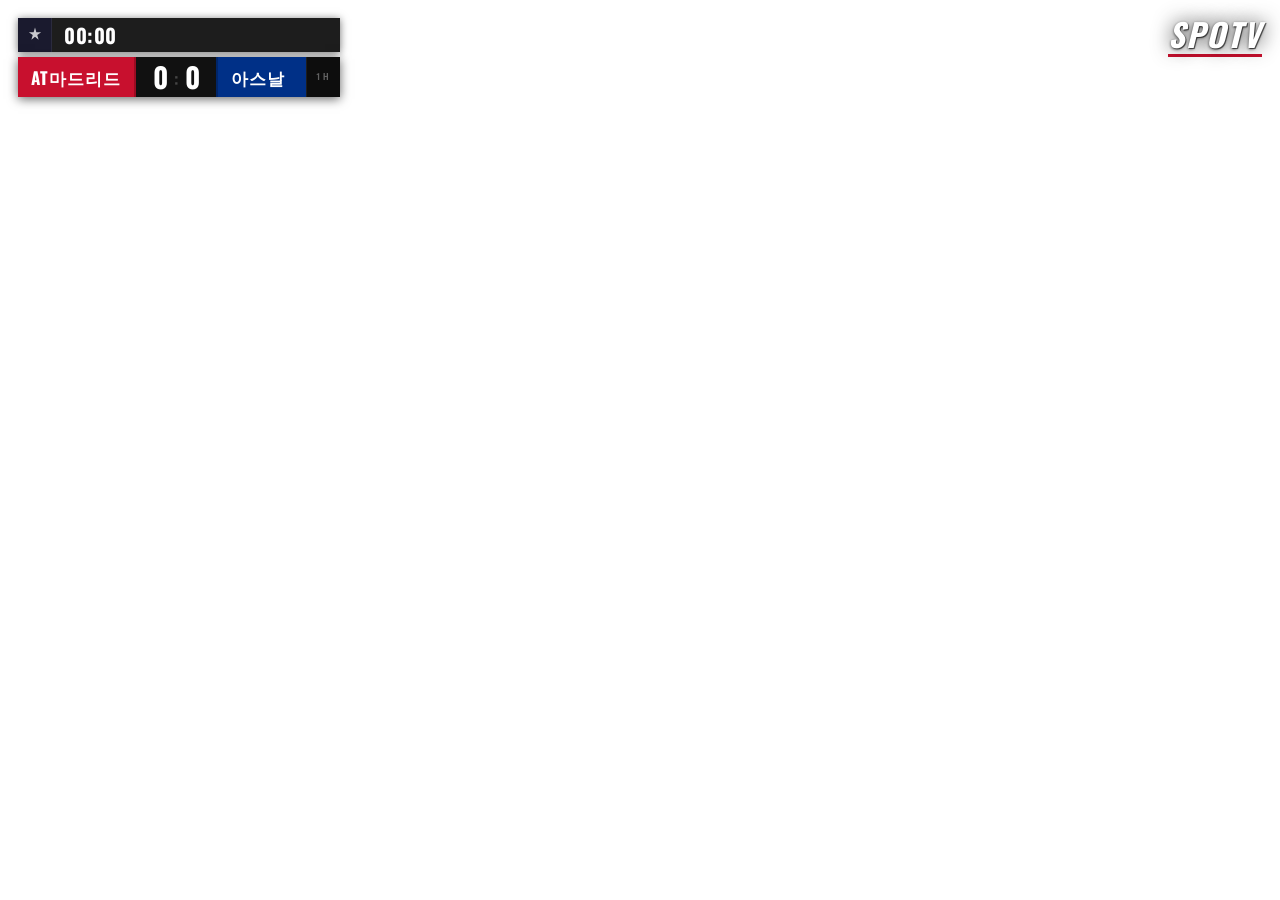
==== commit bf9b7dc0: "Update index.html" ====
--- a/index.html
+++ b/index.html
@@ -6,15 +6,16 @@
 <title>Football Overlay</title>
 <link rel="preconnect" href="https://fonts.googleapis.com"/>
 <link rel="preconnect" href="https://fonts.gstatic.com" crossorigin/>
-<link href="https://fonts.googleapis.com/css2?family=Oswald:wght@500;600;700&family=Roboto+Condensed:wght@700&display=swap" rel="stylesheet"/>
+<link href="https://fonts.googleapis.com/css2?family=Oswald:wght@500;600;700&family=Roboto+Condensed:wght@400;700&family=Noto+Sans+KR:wght@700;900&display=swap" rel="stylesheet"/>
 <style>
 *, *::before, *::after { box-sizing: border-box; margin: 0; padding: 0; }
 
 :root {
   --home: #c8102e;
   --away: #003087;
-  --fn: 'Oswald', sans-serif;
-  --fb: 'Roboto Condensed', sans-serif;
+  --fn:   'Oswald', sans-serif;
+  --fb:   'Roboto Condensed', sans-serif;
+  --fk:   'Noto Sans KR', sans-serif;
 }
 
 html, body {
@@ -23,244 +24,265 @@
   overflow: hidden;
 }
 
-/* ── Overlay anchor ── */
-#overlay {
+/* ═══════════════════════════════════════════════
+   TOP-LEFT: clock + scoreboard (stacked, separated)
+   TOP-RIGHT: channel logo
+   ═══════════════════════════════════════════════ */
+
+/* Shared entrance animation */
+@keyframes fadeDown {
+  from { opacity:0; transform:translateY(-10px); }
+  to   { opacity:1; transform:translateY(0); }
+}
+
+/* ── TOP-LEFT GROUP ── */
+#tl {
   position: fixed;
-  top: 0; left: 0; right: 0;
-  display: flex;
+  top: 18px;
+  left: 18px;
+  display: flex;
+  flex-direction: column;
+  gap: 5px;           /* the gap that gives SPOTV separation feeling */
+  pointer-events: none;
+}
+
+/* ── CLOCK BAR ──
+   SPOTV style: small dark pill, UCL logo left, time right
+   Reference: 42:38 block in top-left
+*/
+#clock-bar {
+  display: flex;
+  align-items: center;
+  height: 34px;
+  background: rgba(10,10,10,0.92);
+  box-shadow: 0 1px 8px rgba(0,0,0,0.55);
+  animation: fadeDown .25s ease-out both;
+  overflow: hidden;
+}
+
+/* competition badge — left strip (UCL star/logo substitute) */
+.comp-badge {
+  display: flex;
+  align-items: center;
   justify-content: center;
-  padding-top: 20px;
-  pointer-events: none;
-}
-
-/* ════════════════════════════════════════════════════
-   ESPN CLASSIC SCOREBUG
-   Reference: ESPN Monday Night Football, SportsCenter
-   Thin flat bar — no gradients, no glow, no radius
-   ════════════════════════════════════════════════════ */
-#bug {
+  width: 34px;
+  height: 100%;
+  background: #1a1a2e;
+  border-right: 1px solid rgba(255,255,255,0.08);
+  flex-shrink: 0;
+}
+/* UCL-style star */
+.comp-badge svg {
+  width: 18px; height: 18px;
+  opacity: 0.85;
+}
+
+.clock-val {
+  font-family: var(--fn);
+  font-size: 20px; font-weight: 700;
+  color: #fff;
+  font-variant-numeric: tabular-nums;
+  letter-spacing: 0.5px;
+  line-height: 1;
+  padding: 0 14px 0 12px;
+  white-space: nowrap;
+}
+
+/* Added time — inline after clock */
+.added-inline {
+  display: none;
+  align-items: center;
+  background: #f5c518;
+  color: #1a1000;
+  font-family: var(--fn);
+  font-size: 10px; font-weight: 700;
+  padding: 2px 6px;
+  margin-right: 10px;
+  line-height: 1.3;
+  white-space: nowrap;
+  animation: pillIn .18s ease-out both;
+}
+@keyframes pillIn {
+  from { transform:scale(.7); opacity:0; }
+  to   { transform:scale(1);  opacity:1; }
+}
+
+/* ── SCOREBOARD ──
+   SPOTV style: [HOME SLAB][SCORE BOX][AWAY SLAB]
+   Home/away slabs contain full team name in Korean broadcast style
+   Score box is dark neutral center
+*/
+#scoreboard {
   display: flex;
   align-items: stretch;
-  height: 48px;
-  box-shadow: 0 2px 10px rgba(0,0,0,0.65), 0 1px 3px rgba(0,0,0,0.5);
-  animation: drop .22s ease-out both;
-}
-@keyframes drop { from { opacity:0; transform:translateY(-8px); } to { opacity:1; transform:translateY(0); } }
-
-/* ── ESPN red LIVE strip — left edge ── */
-.seg-live {
-  display: flex;
-  align-items: center;
-  gap: 4px;
-  background: #cc0000;
-  padding: 0 9px 0 7px;
-  /* No radius — ESPN uses hard square edges */
-}
-.live-dot {
-  width: 5px; height: 5px;
-  border-radius: 50%;
-  background: #fff;
-  animation: blink 2s ease-in-out infinite;
-  flex-shrink: 0;
-}
-@keyframes blink { 0%,100%{opacity:1} 50%{opacity:.18} }
-.live-txt {
-  font-family: var(--fb);
-  font-size: 8px; font-weight: 700;
-  letter-spacing: 1.6px; color: #fff; line-height: 1;
-}
-
-/* ── Home team color slab ── */
-.seg-home {
+  height: 40px;
+  box-shadow: 0 2px 10px rgba(0,0,0,0.60);
+  animation: fadeDown .3s .06s ease-out both;
+}
+
+/* Team slabs */
+.s-home {
+  display: flex;
+  align-items: center;
+  justify-content: flex-end;
+  padding: 0 13px;
+  min-width: 90px;
+  background: var(--home);
+  border-right: 2px solid rgba(0,0,0,0.22);
+}
+.s-away {
+  display: flex;
+  align-items: center;
+  justify-content: flex-start;
+  padding: 0 13px;
+  min-width: 90px;
+  background: var(--away);
+  border-left: 2px solid rgba(0,0,0,0.22);
+}
+.team-name {
+  font-family: var(--fn);
+  font-size: 17px; font-weight: 700;
+  color: #fff;
+  letter-spacing: 1px;
+  text-transform: uppercase;
+  white-space: nowrap;
+  line-height: 1;
+}
+
+/* Score center */
+.s-score {
   display: flex;
   align-items: center;
   justify-content: center;
+  background: #111;
+  padding: 0 4px;
+  gap: 0;
   min-width: 80px;
-  padding: 0 14px;
-  background: var(--home);
-  /* Hard right edge — no glow */
-  border-right: 2px solid rgba(0,0,0,0.25);
-}
-
-/* ── Score block — dark neutral center ── */
-.seg-score {
-  display: flex;
-  align-items: center;
-  justify-content: center;
-  background: #1a1a1a;
-  padding: 0 6px;
-  gap: 0;
-  min-width: 96px;
-}
-
-/* Score number columns — ESPN stacks a thin team-color tab above each digit */
-.score-unit {
-  display: flex;
-  flex-direction: column;
-  align-items: center;
-  justify-content: flex-end;
-  padding: 0 5px;
-  padding-top: 4px;
-  gap: 2px;
-  height: 100%;
-}
-.score-tab {
-  width: 100%;
-  height: 3px;
-  /* colored by inline style set via JS */
-}
-.score-digit {
-  font-family: var(--fn);
-  font-size: 36px; font-weight: 700;
+}
+.s-num {
+  font-family: var(--fn);
+  font-size: 28px; font-weight: 700;
   color: #fff;
   line-height: 1;
   font-variant-numeric: tabular-nums;
-  min-width: 22px;
+  min-width: 18px;
   text-align: center;
-  padding-bottom: 3px;
-}
-.score-digit.bump {
-  animation: goalPop .3s ease-out;
+}
+.s-num.bump {
+  animation: goalPop .32s ease-out;
 }
 @keyframes goalPop {
   0%   { transform:scale(1);    color:#fff; }
-  35%  { transform:scale(1.25); color:#f5c518; }
+  35%  { transform:scale(1.28); color:#f5c518; }
   100% { transform:scale(1);    color:#fff; }
 }
-
-.score-sep {
-  font-family: var(--fn);
-  font-size: 22px; font-weight: 500;
+.s-dash {
+  font-family: var(--fn);
+  font-size: 18px; font-weight: 500;
   color: rgba(255,255,255,.22);
-  padding: 0 3px;
-  padding-bottom: 4px; /* align baseline */
-  line-height: 1;
-  align-self: flex-end;
+  padding: 0 5px;
+  padding-top: 2px;
+  line-height: 1;
   user-select: none;
 }
 
-/* ── Away team color slab ── */
-.seg-away {
-  display: flex;
-  align-items: center;
-  justify-content: center;
-  min-width: 80px;
-  padding: 0 14px;
-  background: var(--away);
-  border-left: 2px solid rgba(0,0,0,0.25);
-}
-
-/* Team abbreviation text */
-.team-abbr {
-  font-family: var(--fn);
-  font-size: 20px; font-weight: 700;
-  color: #fff;
-  letter-spacing: 1.5px;
-  text-transform: uppercase;
-  line-height: 1;
-  white-space: nowrap;
-}
-
-/* ── Clock segment — rightmost dark block ── */
-.seg-clock {
-  display: flex;
-  flex-direction: column;
-  align-items: center;
-  justify-content: center;
-  background: #0f0f0f;
-  border-left: 1px solid rgba(255,255,255,.06);
-  padding: 0 13px;
-  min-width: 86px;
-  gap: 1px;
-}
-
-.clock-time {
-  font-family: var(--fn);
-  font-size: 19px; font-weight: 600;
-  color: rgba(255,255,255,.88);
-  font-variant-numeric: tabular-nums;
-  letter-spacing: .5px;
-  line-height: 1;
-  white-space: nowrap;
-}
-
-/* Period label sits below the clock */
-.clock-period {
+/* Period tag — right of score center */
+.s-period {
+  display: flex;
+  align-items: center;
+  padding: 0 9px;
+  background: #0d0d0d;
+  border-left: 1px solid rgba(255,255,255,0.07);
+}
+.period-txt {
   font-family: var(--fb);
   font-size: 9px; font-weight: 700;
   letter-spacing: 2px;
-  color: rgba(255,255,255,.32);
+  color: rgba(255,255,255,.35);
   text-transform: uppercase;
   line-height: 1;
 }
-.clock-period.ft { color: #f5c518; }
-
-/* Added time inline pill */
-.added-pill {
-  display: none;
-  align-items: center;
-  background: #f5c518;
-  color: #1a1000;
-  font-family: var(--fn);
-  font-size: 9px; font-weight: 700;
-  padding: 1px 5px;
-  line-height: 1.4;
-  white-space: nowrap;
-  margin-top: 1px;
-  animation: pillIn .18s ease-out both;
-}
-@keyframes pillIn { from{transform:scale(.7);opacity:0} to{transform:scale(1);opacity:1} }
-
-/* ── Responsive ── */
-@media (max-width:520px) {
-  #bug { height: 42px; }
-  .seg-home, .seg-away { min-width: 62px; padding: 0 9px; }
-  .team-abbr { font-size: 16px; }
-  .score-digit { font-size: 28px; }
-  .score-sep { font-size: 18px; }
-  .clock-time { font-size: 16px; }
-  .seg-clock { min-width: 72px; padding: 0 9px; }
-  .seg-live { padding: 0 7px 0 5px; }
+.period-txt.ft { color: #f5c518; }
+
+/* ── TOP-RIGHT: CHANNEL LOGO ── */
+#channel-logo {
+  position: fixed;
+  top: 18px;
+  right: 18px;
+  pointer-events: none;
+  animation: fadeDown .28s .1s ease-out both;
+}
+
+/* SPOTV wordmark style */
+.channel-wordmark {
+  font-family: var(--fn);
+  font-size: 32px; font-weight: 700;
+  color: #fff;
+  letter-spacing: 2px;
+  text-transform: uppercase;
+  line-height: 1;
+  /* Italic slant like SPOTV */
+  font-style: italic;
+  /* Subtle text shadow for readability on any background */
+  text-shadow:
+    0 0 20px rgba(0,0,0,0.80),
+    0 1px 3px rgba(0,0,0,0.70),
+    1px 1px 0 rgba(0,0,0,0.50);
+}
+
+/* SPOTV accent — thin colored underline */
+.channel-accent {
+  display: block;
+  width: 100%;
+  height: 3px;
+  background: var(--home); /* defaults to home color, JS can set this */
+  margin-top: 4px;
 }
 </style>
 </head>
 <body>
 
-<div id="overlay">
-  <div id="bug">
-
-    <div class="seg-live">
-      <span class="live-dot"></span>
-      <span class="live-txt">LIVE</span>
+<!-- ── TOP LEFT ── -->
+<div id="tl">
+
+  <!-- Clock bar (SPOTV style: separate from scoreboard) -->
+  <div id="clock-bar">
+    <!-- Competition badge (UCL star SVG) -->
+    <div class="comp-badge" id="el-comp-badge">
+      <!-- UCL-style 8-point star -->
+      <svg viewBox="0 0 24 24" fill="none" xmlns="http://www.w3.org/2000/svg">
+        <path d="M12 2L13.8 8.2H20.2L15 12L16.8 18.2L12 14.4L7.2 18.2L9 12L3.8 8.2H10.2L12 2Z"
+              fill="#ffffff" opacity="0.9"/>
+      </svg>
     </div>
-
-    <div class="seg-home" id="el-home-slab">
-      <span class="team-abbr" id="el-home-name">ARS</span>
+    <span class="clock-val" id="el-clock">00:00</span>
+    <span class="added-inline" id="el-added"></span>
+  </div>
+
+  <!-- Scoreboard (separate block below clock) -->
+  <div id="scoreboard">
+    <div class="s-home" id="el-home-slab">
+      <span class="team-name" id="el-home-name">AT마드리드</span>
     </div>
-
-    <div class="seg-score">
-      <div class="score-unit">
-        <div class="score-tab" id="el-home-tab" style="background:#c8102e"></div>
-        <span class="score-digit" id="el-home-score">0</span>
-      </div>
-      <span class="score-sep">–</span>
-      <div class="score-unit">
-        <div class="score-tab" id="el-away-tab" style="background:#003087"></div>
-        <span class="score-digit" id="el-away-score">0</span>
-      </div>
+    <div class="s-score">
+      <span class="s-num" id="el-home-score">0</span>
+      <span class="s-dash">:</span>
+      <span class="s-num" id="el-away-score">0</span>
     </div>
-
-    <div class="seg-away" id="el-away-slab">
-      <span class="team-abbr" id="el-away-name">MCI</span>
+    <div class="s-away" id="el-away-slab">
+      <span class="team-name" id="el-away-name">아스날</span>
     </div>
-
-    <div class="seg-clock">
-      <span class="clock-time"   id="el-clock">00:00</span>
-      <span class="added-pill"   id="el-added"></span>
-      <span class="clock-period" id="el-period">1ST</span>
+    <div class="s-period">
+      <span class="period-txt" id="el-period">1H</span>
     </div>
-
   </div>
+
+</div>
+
+<!-- ── TOP RIGHT: CHANNEL LOGO ── -->
+<div id="channel-logo">
+  <div class="channel-wordmark" id="el-channel">SPOTV</div>
+  <span class="channel-accent" id="el-channel-accent"></span>
 </div>
 
 <script>
@@ -275,13 +297,14 @@
   const elAwayScore = document.getElementById('el-away-score');
   const elHomeSlab  = document.getElementById('el-home-slab');
   const elAwaySlab  = document.getElementById('el-away-slab');
-  const elHomeTab   = document.getElementById('el-home-tab');
-  const elAwayTab   = document.getElementById('el-away-tab');
   const elClock     = document.getElementById('el-clock');
   const elAdded     = document.getElementById('el-added');
   const elPeriod    = document.getElementById('el-period');
-
-  let prevHS = -1, prevAS = -1;
+  const elChannel   = document.getElementById('el-channel');
+  const elAccent    = document.getElementById('el-channel-accent');
+  const elBadge     = document.getElementById('el-comp-badge');
+
+  let prevHS = -1, prevAS = -1, prevAT = -1;
   let localMs = 0, localRunning = false, localBase = 0;
 
   function fmt(ms) {
@@ -297,23 +320,35 @@
   }
 
   function apply(s) {
-    elHomeName.textContent = (s.homeName || 'HOME').toUpperCase();
-    elAwayName.textContent = (s.awayName || 'AWAY').toUpperCase();
-
+    /* Team names — support Korean/any unicode */
+    elHomeName.textContent = s.homeName || 'HOME';
+    elAwayName.textContent = s.awayName || 'AWAY';
+
+    /* Kit colors */
     const hc = s.homeColor || '#c8102e';
     const ac = s.awayColor || '#003087';
     root.style.setProperty('--home', hc);
     root.style.setProperty('--away', ac);
     elHomeSlab.style.background = hc;
     elAwaySlab.style.background = ac;
-    elHomeTab.style.background  = hc;
-    elAwayTab.style.background  = ac;
-
+    /* accent underline under channel logo follows home color */
+    elAccent.style.background = hc;
+
+    /* Scores */
     const hs = parseInt(s.homeScore) || 0;
     const as = parseInt(s.awayScore) || 0;
-    if (hs !== prevHS) { elHomeScore.textContent = hs; if (prevHS !== -1) bump(elHomeScore); prevHS = hs; }
-    if (as !== prevAS) { elAwayScore.textContent = as; if (prevAS !== -1) bump(elAwayScore); prevAS = as; }
-
+    if (hs !== prevHS) {
+      elHomeScore.textContent = hs;
+      if (prevHS !== -1) bump(elHomeScore);
+      prevHS = hs;
+    }
+    if (as !== prevAS) {
+      elAwayScore.textContent = as;
+      if (prevAS !== -1) bump(elAwayScore);
+      prevAS = as;
+    }
+
+    /* Timer */
     localMs = parseFloat(s.elapsedMs) || 0;
     localRunning = !!s.running;
     if (localRunning && s.wallTime) {
@@ -321,27 +356,45 @@
     }
     localBase = performance.now();
 
+    /* Added time — flicker-safe */
     const at = parseInt(s.addedTime) || 0;
-    if (at > 0) {
-      elAdded.textContent = '+' + at;
-      elAdded.style.display = 'inline-flex';
-      elAdded.style.animation = 'none';
-      void elAdded.offsetWidth;
-      elAdded.style.animation = '';
-    } else {
-      elAdded.style.display = 'none';
-    }
-
-    const st = s.matchState || '1ST';
+    if (at !== prevAT) {
+      prevAT = at;
+      if (at > 0) {
+        elAdded.textContent = '+' + at;
+        elAdded.style.animation = 'none';
+        elAdded.style.display = 'inline-flex';
+        void elAdded.offsetWidth;
+        elAdded.style.animation = '';
+      } else {
+        elAdded.style.display = 'none';
+      }
+    }
+
+    /* Period */
+    const st = s.matchState || '1H';
     elPeriod.textContent = st;
-    elPeriod.className = 'clock-period' + (st === 'FT' ? ' ft' : '');
+    elPeriod.className = 'period-txt' + (st === 'FT' ? ' ft' : '');
+
+    /* Channel name */
+    if (s.channelName !== undefined) {
+      elChannel.textContent = s.channelName || 'SPOTV';
+    }
+
+    /* Competition badge color */
+    if (s.compColor) {
+      elBadge.style.background = s.compColor;
+    }
   }
 
   function load() {
-    try { const r = localStorage.getItem(KEY); if (r) apply(JSON.parse(r)); } catch(e) {}
+    try {
+      const r = localStorage.getItem(KEY);
+      if (r) apply(JSON.parse(r));
+    } catch(e) {}
   }
 
-  /* Smooth clock tick between storage polls */
+  /* Smooth clock RAF loop */
   (function tick() {
     if (localRunning) {
       elClock.textContent = fmt(localMs + (performance.now() - localBase));
@@ -356,7 +409,7 @@
   document.addEventListener('keydown', e => {
     if ((e.key === 'h' || e.key === 'H') && !e.ctrlKey && !e.metaKey) {
       window.open('controller.html', 'fbCtrl',
-        'width=460,height=820,resizable=yes,scrollbars=yes');
+        'width=480,height=900,resizable=yes,scrollbars=yes');
     }
   });
 
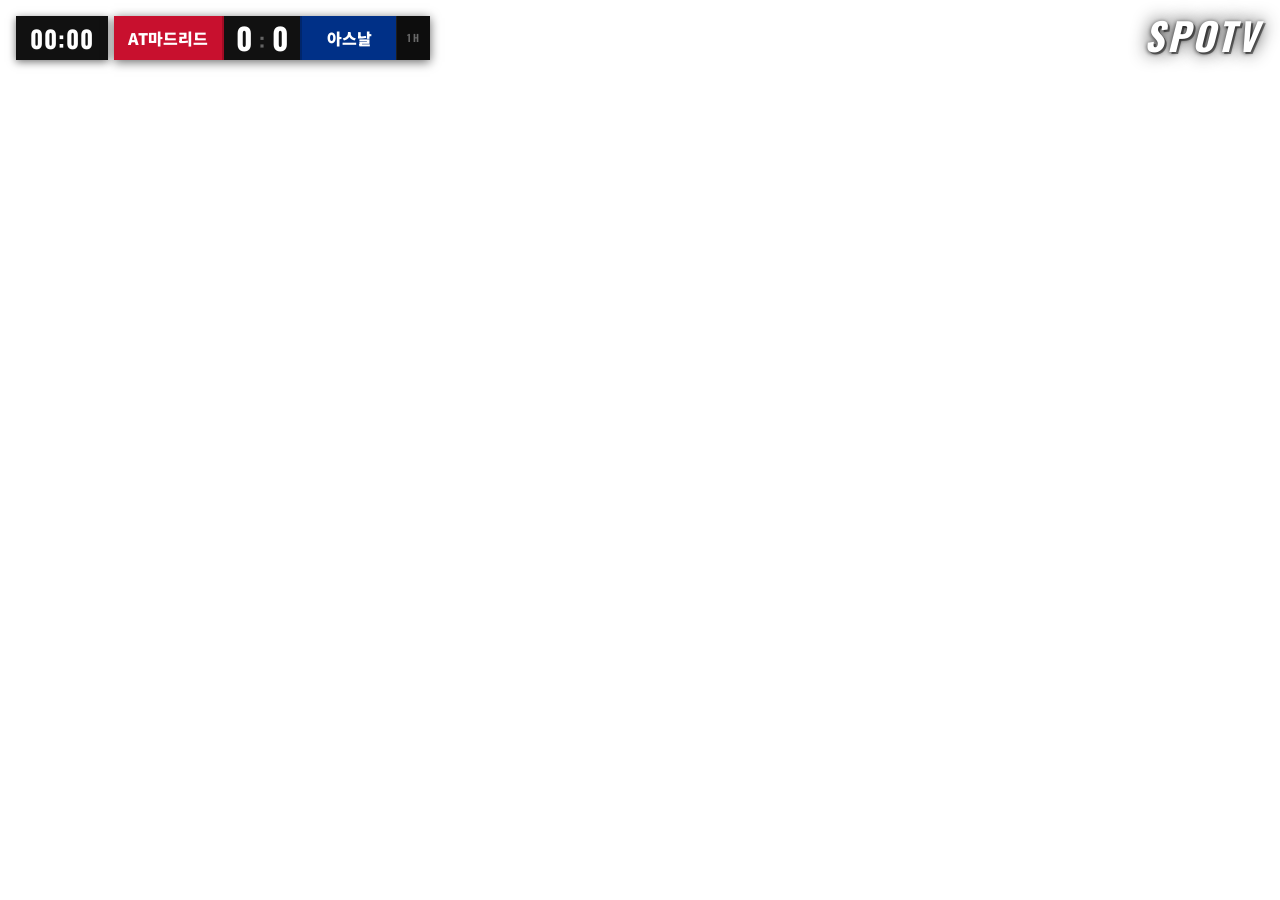
==== commit aeff0979: "Update index.html" ====
--- a/index.html
+++ b/index.html
@@ -1,12 +1,12 @@
 <!DOCTYPE html>
-<html lang="en">
+<html lang="ko">
 <head>
 <meta charset="UTF-8"/>
 <meta name="viewport" content="width=device-width,initial-scale=1.0"/>
 <title>Football Overlay</title>
 <link rel="preconnect" href="https://fonts.googleapis.com"/>
 <link rel="preconnect" href="https://fonts.gstatic.com" crossorigin/>
-<link href="https://fonts.googleapis.com/css2?family=Oswald:wght@500;600;700&family=Roboto+Condensed:wght@400;700&family=Noto+Sans+KR:wght@700;900&display=swap" rel="stylesheet"/>
+<link href="https://fonts.googleapis.com/css2?family=Oswald:wght@600;700&family=Noto+Sans+KR:wght@500;700;900&display=swap" rel="stylesheet"/>
 <style>
 *, *::before, *::after { box-sizing: border-box; margin: 0; padding: 0; }
 
@@ -14,7 +14,6 @@
   --home: #c8102e;
   --away: #003087;
   --fn:   'Oswald', sans-serif;
-  --fb:   'Roboto Condensed', sans-serif;
   --fk:   'Noto Sans KR', sans-serif;
 }
 
@@ -24,272 +23,231 @@
   overflow: hidden;
 }
 
-/* ═══════════════════════════════════════════════
-   TOP-LEFT: clock + scoreboard (stacked, separated)
-   TOP-RIGHT: channel logo
-   ═══════════════════════════════════════════════ */
-
-/* Shared entrance animation */
 @keyframes fadeDown {
-  from { opacity:0; transform:translateY(-10px); }
-  to   { opacity:1; transform:translateY(0); }
-}
-
-/* ── TOP-LEFT GROUP ── */
+  from { opacity: 0; transform: translateY(-8px); }
+  to   { opacity: 1; transform: translateY(0); }
+}
+
+/* ═══════════════════════════════════════
+   TOP-LEFT: [ 시계 ]  [ 스코어보드 ]  ← 같은 라인, gap으로 분리
+   ═══════════════════════════════════════ */
 #tl {
   position: fixed;
-  top: 18px;
-  left: 18px;
-  display: flex;
-  flex-direction: column;
-  gap: 5px;           /* the gap that gives SPOTV separation feeling */
+  top: 16px;
+  left: 16px;
+  display: inline-flex;
+  flex-direction: row;          /* 같은 라인 */
+  align-items: stretch;
+  gap: 6px;                     /* 시계-스코어보드 간격 */
   pointer-events: none;
-}
-
-/* ── CLOCK BAR ──
-   SPOTV style: small dark pill, UCL logo left, time right
-   Reference: 42:38 block in top-left
-*/
+  animation: fadeDown .25s ease-out both;
+}
+
+/* ─ 시계 바 — 폭 최소, 내용만큼만 ─ */
 #clock-bar {
-  display: flex;
-  align-items: center;
-  height: 34px;
-  background: rgba(10,10,10,0.92);
-  box-shadow: 0 1px 8px rgba(0,0,0,0.55);
-  animation: fadeDown .25s ease-out both;
-  overflow: hidden;
-}
-
-/* competition badge — left strip (UCL star/logo substitute) */
-.comp-badge {
-  display: flex;
-  align-items: center;
-  justify-content: center;
-  width: 34px;
-  height: 100%;
-  background: #1a1a2e;
-  border-right: 1px solid rgba(255,255,255,0.08);
-  flex-shrink: 0;
-}
-/* UCL-style star */
-.comp-badge svg {
-  width: 18px; height: 18px;
-  opacity: 0.85;
+  display: inline-flex;
+  align-items: center;
+  height: 44px;                 /* 스코어보드와 동일 높이 */
+  background: #111;
+  box-shadow: 0 2px 8px rgba(0,0,0,0.55);
+  white-space: nowrap;
+  padding: 0 14px;
+  gap: 0;
 }
 
 .clock-val {
   font-family: var(--fn);
-  font-size: 20px; font-weight: 700;
+  font-size: 24px;
+  font-weight: 700;
   color: #fff;
   font-variant-numeric: tabular-nums;
-  letter-spacing: 0.5px;
-  line-height: 1;
-  padding: 0 14px 0 12px;
-  white-space: nowrap;
-}
-
-/* Added time — inline after clock */
-.added-inline {
+  letter-spacing: 1px;
+  line-height: 1;
+}
+
+/* added time pill — inline after clock number */
+.added-pill {
   display: none;
   align-items: center;
   background: #f5c518;
   color: #1a1000;
   font-family: var(--fn);
-  font-size: 10px; font-weight: 700;
-  padding: 2px 6px;
-  margin-right: 10px;
-  line-height: 1.3;
+  font-size: 11px;
+  font-weight: 700;
+  padding: 0 7px;
+  margin-right: 8px;
+  line-height: 1;
+  align-self: center;
+  animation: pillIn .18s ease-out both;
+}
+@keyframes pillIn {
+  from { transform: scale(.7); opacity: 0; }
+  to   { transform: scale(1);  opacity: 1; }
+}
+
+/* ─ 스코어보드 ─
+   원본: 시계 바에 딱 붙고, 시계보다 더 넓음
+   구조: [홈팀명][점수][원정팀명][기간] */
+#scoreboard {
+  display: flex;
+  align-items: stretch;
+  height: 44px;
+  box-shadow: 0 2px 10px rgba(0,0,0,0.60);
+}
+
+.sb-home {
+  display: flex;
+  align-items: center;
+  justify-content: center;
+  padding: 0 14px;
+  background: var(--home);
+  border-right: 2px solid rgba(0,0,0,0.20);
+  min-width: 96px;
+}
+.sb-away {
+  display: flex;
+  align-items: center;
+  justify-content: center;
+  padding: 0 14px;
+  background: var(--away);
+  border-left: 2px solid rgba(0,0,0,0.20);
+  min-width: 96px;
+}
+.sb-team {
+  font-family: var(--fk);
+  font-size: 16px;
+  font-weight: 900;
+  color: #fff;
   white-space: nowrap;
-  animation: pillIn .18s ease-out both;
-}
-@keyframes pillIn {
-  from { transform:scale(.7); opacity:0; }
-  to   { transform:scale(1);  opacity:1; }
-}
-
-/* ── SCOREBOARD ──
-   SPOTV style: [HOME SLAB][SCORE BOX][AWAY SLAB]
-   Home/away slabs contain full team name in Korean broadcast style
-   Score box is dark neutral center
-*/
-#scoreboard {
-  display: flex;
-  align-items: stretch;
-  height: 40px;
-  box-shadow: 0 2px 10px rgba(0,0,0,0.60);
-  animation: fadeDown .3s .06s ease-out both;
-}
-
-/* Team slabs */
-.s-home {
-  display: flex;
-  align-items: center;
-  justify-content: flex-end;
-  padding: 0 13px;
-  min-width: 90px;
-  background: var(--home);
-  border-right: 2px solid rgba(0,0,0,0.22);
-}
-.s-away {
-  display: flex;
-  align-items: center;
-  justify-content: flex-start;
-  padding: 0 13px;
-  min-width: 90px;
-  background: var(--away);
-  border-left: 2px solid rgba(0,0,0,0.22);
-}
-.team-name {
-  font-family: var(--fn);
-  font-size: 17px; font-weight: 700;
-  color: #fff;
-  letter-spacing: 1px;
-  text-transform: uppercase;
-  white-space: nowrap;
-  line-height: 1;
-}
-
-/* Score center */
-.s-score {
+  line-height: 1;
+}
+
+/* 점수 영역 */
+.sb-score {
   display: flex;
   align-items: center;
   justify-content: center;
   background: #111;
+  padding: 0 6px;
+  min-width: 76px;
+  gap: 0;
+}
+.sb-num {
+  font-family: var(--fn);
+  font-size: 30px;
+  font-weight: 700;
+  color: #fff;
+  font-variant-numeric: tabular-nums;
+  min-width: 22px;
+  text-align: center;
+  line-height: 1;
+}
+.sb-num.bump {
+  animation: goalPop .32s ease-out;
+}
+@keyframes goalPop {
+  0%   { transform: scale(1);    color: #fff; }
+  35%  { transform: scale(1.3);  color: #f5c518; }
+  100% { transform: scale(1);    color: #fff; }
+}
+.sb-colon {
+  font-family: var(--fn);
+  font-size: 22px;
+  font-weight: 600;
+  color: rgba(255,255,255,0.35);
   padding: 0 4px;
-  gap: 0;
-  min-width: 80px;
-}
-.s-num {
-  font-family: var(--fn);
-  font-size: 28px; font-weight: 700;
-  color: #fff;
-  line-height: 1;
-  font-variant-numeric: tabular-nums;
-  min-width: 18px;
-  text-align: center;
-}
-.s-num.bump {
-  animation: goalPop .32s ease-out;
-}
-@keyframes goalPop {
-  0%   { transform:scale(1);    color:#fff; }
-  35%  { transform:scale(1.28); color:#f5c518; }
-  100% { transform:scale(1);    color:#fff; }
-}
-.s-dash {
-  font-family: var(--fn);
-  font-size: 18px; font-weight: 500;
-  color: rgba(255,255,255,.22);
-  padding: 0 5px;
   padding-top: 2px;
   line-height: 1;
   user-select: none;
 }
 
-/* Period tag — right of score center */
-.s-period {
-  display: flex;
-  align-items: center;
-  padding: 0 9px;
+/* 기간 레이블 */
+.sb-period {
+  display: flex;
+  align-items: center;
+  justify-content: center;
+  padding: 0 10px;
   background: #0d0d0d;
   border-left: 1px solid rgba(255,255,255,0.07);
+  min-width: 34px;
 }
 .period-txt {
-  font-family: var(--fb);
-  font-size: 9px; font-weight: 700;
-  letter-spacing: 2px;
-  color: rgba(255,255,255,.35);
+  font-family: var(--fn);
+  font-size: 10px;
+  font-weight: 600;
+  letter-spacing: 1.5px;
+  color: rgba(255,255,255,0.38);
   text-transform: uppercase;
   line-height: 1;
 }
 .period-txt.ft { color: #f5c518; }
 
-/* ── TOP-RIGHT: CHANNEL LOGO ── */
+/* ═══════════════════════════════════════
+   TOP-RIGHT: SPOTV 채널 로고
+   원본: 흰색, 이탤릭, 언더라인 없음, 큰 텍스트
+   ═══════════════════════════════════════ */
 #channel-logo {
   position: fixed;
-  top: 18px;
-  right: 18px;
+  top: 16px;
+  right: 20px;
   pointer-events: none;
-  animation: fadeDown .28s .1s ease-out both;
-}
-
-/* SPOTV wordmark style */
-.channel-wordmark {
-  font-family: var(--fn);
-  font-size: 32px; font-weight: 700;
-  color: #fff;
-  letter-spacing: 2px;
-  text-transform: uppercase;
-  line-height: 1;
-  /* Italic slant like SPOTV */
+  animation: fadeDown .28s .08s ease-out both;
+}
+.channel-name {
+  font-family: var(--fn);
+  font-size: 38px;
+  font-weight: 700;
   font-style: italic;
-  /* Subtle text shadow for readability on any background */
+  color: #ffffff;
+  letter-spacing: 3px;
+  line-height: 1;
   text-shadow:
-    0 0 20px rgba(0,0,0,0.80),
-    0 1px 3px rgba(0,0,0,0.70),
-    1px 1px 0 rgba(0,0,0,0.50);
-}
-
-/* SPOTV accent — thin colored underline */
-.channel-accent {
-  display: block;
-  width: 100%;
-  height: 3px;
-  background: var(--home); /* defaults to home color, JS can set this */
-  margin-top: 4px;
+    0 0 18px rgba(0,0,0,0.85),
+    0 1px 4px rgba(0,0,0,0.75),
+    2px 2px 0 rgba(0,0,0,0.45);
 }
 </style>
 </head>
 <body>
 
-<!-- ── TOP LEFT ── -->
+<!-- TOP LEFT -->
 <div id="tl">
 
-  <!-- Clock bar (SPOTV style: separate from scoreboard) -->
+  <!-- 시계 바 -->
   <div id="clock-bar">
-    <!-- Competition badge (UCL star SVG) -->
-    <div class="comp-badge" id="el-comp-badge">
-      <!-- UCL-style 8-point star -->
-      <svg viewBox="0 0 24 24" fill="none" xmlns="http://www.w3.org/2000/svg">
-        <path d="M12 2L13.8 8.2H20.2L15 12L16.8 18.2L12 14.4L7.2 18.2L9 12L3.8 8.2H10.2L12 2Z"
-              fill="#ffffff" opacity="0.9"/>
-      </svg>
+    <span class="clock-val" id="el-clock">00:00</span>
+    <span class="added-pill" id="el-added"></span>
+  </div>
+
+  <!-- 스코어보드 — gap 없이 바로 붙음 -->
+  <div id="scoreboard">
+    <div class="sb-home" id="el-home-slab">
+      <span class="sb-team" id="el-home-name">AT마드리드</span>
     </div>
-    <span class="clock-val" id="el-clock">00:00</span>
-    <span class="added-inline" id="el-added"></span>
-  </div>
-
-  <!-- Scoreboard (separate block below clock) -->
-  <div id="scoreboard">
-    <div class="s-home" id="el-home-slab">
-      <span class="team-name" id="el-home-name">AT마드리드</span>
+    <div class="sb-score">
+      <span class="sb-num" id="el-home-score">0</span>
+      <span class="sb-colon">:</span>
+      <span class="sb-num" id="el-away-score">0</span>
     </div>
-    <div class="s-score">
-      <span class="s-num" id="el-home-score">0</span>
-      <span class="s-dash">:</span>
-      <span class="s-num" id="el-away-score">0</span>
+    <div class="sb-away" id="el-away-slab">
+      <span class="sb-team" id="el-away-name">아스날</span>
     </div>
-    <div class="s-away" id="el-away-slab">
-      <span class="team-name" id="el-away-name">아스날</span>
-    </div>
-    <div class="s-period">
+    <div class="sb-period">
       <span class="period-txt" id="el-period">1H</span>
     </div>
   </div>
 
 </div>
 
-<!-- ── TOP RIGHT: CHANNEL LOGO ── -->
+<!-- TOP RIGHT: 채널 로고 -->
 <div id="channel-logo">
-  <div class="channel-wordmark" id="el-channel">SPOTV</div>
-  <span class="channel-accent" id="el-channel-accent"></span>
+  <div class="channel-name" id="el-channel">SPOTV</div>
 </div>
 
 <script>
 (function(){
   'use strict';
   const KEY = 'fbState';
-  const root = document.documentElement;
 
   const elHomeName  = document.getElementById('el-home-name');
   const elAwayName  = document.getElementById('el-away-name');
@@ -301,8 +259,7 @@
   const elAdded     = document.getElementById('el-added');
   const elPeriod    = document.getElementById('el-period');
   const elChannel   = document.getElementById('el-channel');
-  const elAccent    = document.getElementById('el-channel-accent');
-  const elBadge     = document.getElementById('el-comp-badge');
+  const elCompTxt   = document.getElementById('el-comp-txt');
 
   let prevHS = -1, prevAS = -1, prevAT = -1;
   let localMs = 0, localRunning = false, localBase = 0;
@@ -320,35 +277,19 @@
   }
 
   function apply(s) {
-    /* Team names — support Korean/any unicode */
     elHomeName.textContent = s.homeName || 'HOME';
     elAwayName.textContent = s.awayName || 'AWAY';
 
-    /* Kit colors */
     const hc = s.homeColor || '#c8102e';
     const ac = s.awayColor || '#003087';
-    root.style.setProperty('--home', hc);
-    root.style.setProperty('--away', ac);
     elHomeSlab.style.background = hc;
     elAwaySlab.style.background = ac;
-    /* accent underline under channel logo follows home color */
-    elAccent.style.background = hc;
-
-    /* Scores */
+
     const hs = parseInt(s.homeScore) || 0;
     const as = parseInt(s.awayScore) || 0;
-    if (hs !== prevHS) {
-      elHomeScore.textContent = hs;
-      if (prevHS !== -1) bump(elHomeScore);
-      prevHS = hs;
-    }
-    if (as !== prevAS) {
-      elAwayScore.textContent = as;
-      if (prevAS !== -1) bump(elAwayScore);
-      prevAS = as;
-    }
-
-    /* Timer */
+    if (hs !== prevHS) { elHomeScore.textContent = hs; if (prevHS !== -1) bump(elHomeScore); prevHS = hs; }
+    if (as !== prevAS) { elAwayScore.textContent = as; if (prevAS !== -1) bump(elAwayScore); prevAS = as; }
+
     localMs = parseFloat(s.elapsedMs) || 0;
     localRunning = !!s.running;
     if (localRunning && s.wallTime) {
@@ -356,7 +297,7 @@
     }
     localBase = performance.now();
 
-    /* Added time — flicker-safe */
+    /* Added time — flicker 방지 */
     const at = parseInt(s.addedTime) || 0;
     if (at !== prevAT) {
       prevAT = at;
@@ -371,30 +312,14 @@
       }
     }
 
-    /* Period */
     const st = s.matchState || '1H';
     elPeriod.textContent = st;
     elPeriod.className = 'period-txt' + (st === 'FT' ? ' ft' : '');
 
-    /* Channel name */
-    if (s.channelName !== undefined) {
-      elChannel.textContent = s.channelName || 'SPOTV';
-    }
-
-    /* Competition badge color */
-    if (s.compColor) {
-      elBadge.style.background = s.compColor;
-    }
+    if (s.channelName !== undefined) elChannel.textContent = s.channelName || 'SPOTV';
+    if (s.compText    !== undefined) elCompTxt.textContent = s.compText;
   }
 
-  function load() {
-    try {
-      const r = localStorage.getItem(KEY);
-      if (r) apply(JSON.parse(r));
-    } catch(e) {}
-  }
-
-  /* Smooth clock RAF loop */
   (function tick() {
     if (localRunning) {
       elClock.textContent = fmt(localMs + (performance.now() - localBase));
@@ -405,11 +330,13 @@
   window.addEventListener('storage', e => { if (e.key === KEY) load(); });
   setInterval(load, 250);
 
-  /* H = open controller popup */
+  function load() {
+    try { const r = localStorage.getItem(KEY); if (r) apply(JSON.parse(r)); } catch(e) {}
+  }
+
   document.addEventListener('keydown', e => {
     if ((e.key === 'h' || e.key === 'H') && !e.ctrlKey && !e.metaKey) {
-      window.open('controller.html', 'fbCtrl',
-        'width=480,height=900,resizable=yes,scrollbars=yes');
+      window.open('controller.html', 'fbCtrl', 'width=480,height=920,resizable=yes,scrollbars=yes');
     }
   });
 
